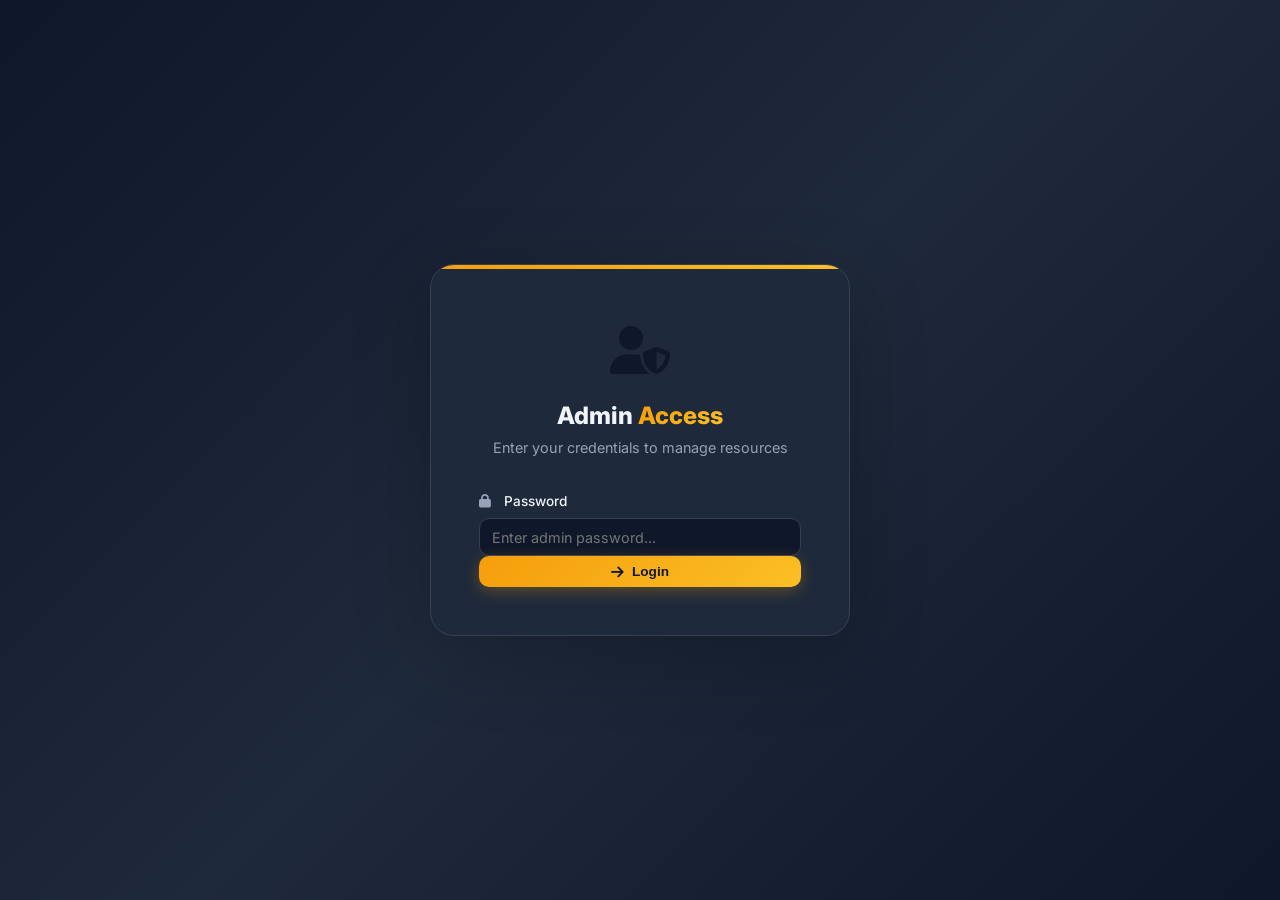
==== admin.html @ a829f762 "BMS Bank - Complete app with all files" ====
<!DOCTYPE html>
<html lang="en">
<head>
    <meta charset="UTF-8">
    <meta name="viewport" content="width=device-width, initial-scale=1.0, maximum-scale=1.0, user-scalable=yes">
    <title>Admin - BMS BANK</title>
    <link rel="stylesheet" href="styles/main.css">
    <link rel="shortcut icon" href="assets/logo.png" type="image/png">
    <link href="https://fonts.googleapis.com/css2?family=Inter:wght@300;400;500;600;700;800;900&display=swap" rel="stylesheet">
    <link href="https://cdnjs.cloudflare.com/ajax/libs/font-awesome/6.5.0/css/all.min.css" rel="stylesheet">
    <style>
        /* Force dark mode for admin */
        body.admin-mode {
            background: #0f172a !important;
        }
        body.admin-mode .header {
            background: linear-gradient(135deg, #020617 0%, #0f172a 100%) !important;
        }
        body.admin-mode .admin-container {
            background: #1e293b !important;
            border-color: #334155 !important;
        }
        body.admin-mode .stat-card {
            background: #1e293b !important;
            border-color: #334155 !important;
        }
        body.admin-mode .form-group input,
        body.admin-mode .form-group select,
        body.admin-mode .form-group textarea {
            background: #0f172a !important;
            border-color: #334155 !important;
            color: #f1f5f9 !important;
        }
        body.admin-mode .form-group input:focus,
        body.admin-mode .form-group select:focus,
        body.admin-mode .form-group textarea:focus {
            border-color: #f59e0b !important;
        }
        body.admin-mode .admin-resource-item {
            background: #0f172a !important;
            border-color: #334155 !important;
        }
        body.admin-mode .admin-resource-item:hover {
            border-color: #f59e0b !important;
        }
        body.admin-mode .filter-select,
        body.admin-mode .search-input {
            background: #0f172a !important;
            border-color: #334155 !important;
            color: #f1f5f9 !important;
        }
        body.admin-mode .filter-select option {
            background: #1e293b !important;
        }
        body.admin-mode .upload-area {
            background: #0f172a !important;
            border-color: #334155 !important;
        }
        body.admin-mode .upload-area:hover {
            border-color: #f59e0b !important;
        }
        body.admin-mode .search-section {
            background: #1e293b !important;
            border-color: #334155 !important;
        }
        body.admin-mode .week-nav {
            background: #1e293b !important;
            border-color: #334155 !important;
        }
        body.admin-mode .admin-search {
            background: #0f172a !important;
            border-color: #334155 !important;
        }
        body.admin-mode .admin-search input {
            color: #f1f5f9 !important;
        }
        body.admin-mode .bulk-upload-area {
            background: #0f172a !important;
            border-color: #334155 !important;
        }
        body.admin-mode .bulk-upload-area textarea {
            background: #0f172a !important;
            border-color: #334155 !important;
            color: #f1f5f9 !important;
        }
        body.admin-mode .admin-header h2 {
            color: #f1f5f9 !important;
        }
        body.admin-mode .admin-header h2 i {
            color: #f59e0b !important;
        }
        body.admin-mode .stat-label {
            color: #94a3b8 !important;
        }
        body.admin-mode .admin-resource-info .title {
            color: #f1f5f9 !important;
        }
        body.admin-mode .admin-resource-info .lecturer {
            color: #94a3b8 !important;
        }
        body.admin-mode .admin-resource-info .category-tag {
            background: #1e293b !important;
            color: #94a3b8 !important;
            border-color: #334155 !important;
        }
        body.admin-mode .admin-resource-info .week-badge {
            background: #f59e0b !important;
            color: #0f172a !important;
        }
        body.admin-mode .btn-outline-premium {
            border-color: #334155 !important;
            color: #94a3b8 !important;
        }
        body.admin-mode .btn-outline-premium:hover {
            background: rgba(255,255,255,0.05) !important;
        }
        body.admin-mode .badge-premium {
            background: #f59e0b !important;
            color: #0f172a !important;
        }
        body.admin-mode .upload-hint {
            color: #64748b !important;
        }
        body.admin-mode .file-preview-item {
            background: #0f172a !important;
            border-color: #334155 !important;
            color: #f1f5f9 !important;
        }
        body.admin-mode .login-box {
            background: #1e293b !important;
            border-color: #334155 !important;
        }
        body.admin-mode .login-box h2 {
            color: #f1f5f9 !important;
        }
        body.admin-mode .login-box p {
            color: #94a3b8 !important;
        }
        body.admin-mode .form-group label {
            color: #f1f5f9 !important;
        }
        body.admin-mode .login-box input {
            background: #0f172a !important;
            border-color: #334155 !important;
            color: #f1f5f9 !important;
        }
    </style>
</head>
<body class="admin-mode">
    <!-- Login Overlay -->
    <div class="login-overlay" id="loginOverlay">
        <div class="login-box">
            <div class="login-header">
                <div class="login-icon">
                    <i class="fas fa-user-shield"></i>
                </div>
                <h2>Admin <span>Access</span></h2>
                <p>Enter your credentials to manage resources</p>
            </div>
            <form id="loginForm" onsubmit="handleLogin(event)">
                <div class="form-group">
                    <label><i class="fas fa-lock"></i> Password</label>
                    <input type="password" id="adminPassword" placeholder="Enter admin password..." required>
                </div>
                <button type="submit" class="btn-premium" style="width:100%; justify-content:center;">
                    <i class="fas fa-arrow-right"></i> Login
                </button>
            </form>
            <div class="login-error" id="loginError">
                <i class="fas fa-exclamation-circle"></i> Invalid password. Please try again.
            </div>
        </div>
    </div>

    <!-- Admin Content -->
    <div id="adminContent" class="hidden">
        <!-- Header -->
        <header class="header">
            <div class="header-content">
                <div class="header-left">
                    <div class="brand-text">
                        <h1><i class="fas fa-graduation-cap" style="color: #f59e0b;"></i> Admin <span>Dashboard</span></h1>
                        <span class="subtitle">Manage BMS BANK Resources</span>
                    </div>
                </div>
                <div class="header-actions">
                    <button class="btn-premium-outline" onclick="admin.logout()" style="color: #f1f5f9; border-color: #ef4444;">
                        <i class="fas fa-sign-out-alt"></i> Logout
                    </button>
                </div>
            </div>
        </header>

        <main class="container">
            <!-- Admin Stats -->
            <div class="admin-stats">
                <div class="stat-card">
                    <i class="fas fa-file-alt"></i>
                    <span class="stat-number" id="adminTotalResources">0</span>
                    <span class="stat-label">Total Resources</span>
                </div>
                <div class="stat-card">
                    <i class="fas fa-calendar-week"></i>
                    <span class="stat-number">19</span>
                    <span class="stat-label">Weeks</span>
                </div>
                <div class="stat-card">
                    <i class="fas fa-upload"></i>
                    <span class="stat-number" id="adminTodayUploads">0</span>
                    <span class="stat-label">Today's Uploads</span>
                </div>
                <div class="stat-card">
                    <i class="fas fa-users"></i>
                    <span class="stat-number" id="adminStudents">1,200+</span>
                    <span class="stat-label">Students</span>
                </div>
            </div>

            <!-- Upload Form -->
            <div class="admin-container">
                <div class="admin-header">
                    <h2><i class="fas fa-upload"></i> Upload New Resource</h2>
                    <span class="badge-premium">Premium</span>
                </div>
                
                <form id="uploadForm" class="admin-form" enctype="multipart/form-data">
                    <div class="form-row">
                        <div class="form-group">
                            <label><i class="fas fa-calendar-week"></i> Week Number *</label>
                            <select id="weekNumber" name="week_number" required>
                                <option value="">Select Week</option>
                            </select>
                        </div>
                        <div class="form-group">
                            <label><i class="fas fa-tag"></i> Category *</label>
                            <select id="category" name="category" required>
                                <option value="">Select Category</option>
                            </select>
                        </div>
                    </div>
                    
                    <div class="form-row">
                        <div class="form-group">
                            <label><i class="fas fa-calendar-day"></i> Day of Week</label>
                            <select id="dayOfWeek" name="day_of_week">
                                <option value="">Select Day</option>
                                <option value="Monday">Monday</option>
                                <option value="Tuesday">Tuesday</option>
                                <option value="Wednesday">Wednesday</option>
                                <option value="Thursday">Thursday</option>
                                <option value="Friday">Friday</option>
                                <option value="Saturday">Saturday</option>
                            </select>
                        </div>
                        <div class="form-group">
                            <label><i class="fas fa-clock"></i> Time Slot</label>
                            <select id="timeSlot" name="time_slot">
                                <option value="">Select Time</option>
                            </select>
                        </div>
                    </div>

                    <div class="form-group">
                        <label><i class="fas fa-heading"></i> Resource Title *</label>
                        <input type="text" id="title" name="title" placeholder="e.g., Introduction to Anatomy Lecture" required>
                    </div>

                    <div class="form-group">
                        <label><i class="fas fa-user-tie"></i> Lecturer Name</label>
                        <input type="text" id="lecturerName" name="lecturer_name" placeholder="e.g., Dr. John Manda">
                    </div>

                    <div class="form-group">
                        <label><i class="fas fa-align-left"></i> Description</label>
                        <textarea id="description" name="description" rows="3" placeholder="Brief description of the resource..."></textarea>
                    </div>

                    <div class="form-group">
                        <label><i class="fab fa-google-drive"></i> Google Drive Link</label>
                        <input type="url" id="googleDriveLink" name="google_drive_link" placeholder="https://drive.google.com/...">
                    </div>

                    <div class="form-group">
                        <label><i class="fas fa-file-upload"></i> Upload File</label>
                        <div class="upload-area" id="uploadArea">
                            <div class="upload-icon">
                                <i class="fas fa-cloud-upload-alt"></i>
                            </div>
                            <p>Drag & drop your file here or <span class="upload-link">browse</span></p>
                            <p class="upload-hint">Supports PDF, PPT, DOC, Images, Videos</p>
                            <input type="file" id="fileInput" name="file" style="display: none;" accept=".pdf,.ppt,.pptx,.doc,.docx,.jpg,.jpeg,.png,.gif,.mp4">
                        </div>
                        <div id="filePreview" style="display: none;">
                            <div class="file-preview-item">
                                <span><i class="fas fa-file"></i> <span id="fileName">file.pdf</span></span>
                                <button type="button" onclick="removeFile()"><i class="fas fa-times"></i></button>
                            </div>
                        </div>
                    </div>

                    <div class="form-actions">
                        <button type="submit" class="btn-premium" id="uploadBtn" style="min-width: 180px; position: relative; overflow: hidden;">
                            <span id="uploadBtnContent"><i class="fas fa-upload"></i> Upload Resource</span>
                            <div id="uploadProgressBar" style="position: absolute; bottom: 0; left: 0; height: 3px; background: #f59e0b; width: 0%; transition: width 0.3s ease; border-radius: 0 0 8px 8px;"></div>
                        </button>
                        <button type="reset" class="btn-premium-outline" style="color: var(--text); border-color: var(--border);">
                            <i class="fas fa-undo"></i> Clear Form
                        </button>
                    </div>
                </form>
            </div>

            <!-- Bulk Upload -->
            <div class="admin-container">
                <div class="admin-header">
                    <h2><i class="fas fa-layer-group"></i> Bulk Upload</h2>
                    <span class="badge-premium">Beta</span>
                </div>
                <div class="bulk-upload-area">
                    <p><i class="fas fa-info-circle"></i> Paste Google Drive links (one per line) to import multiple files</p>
                    <textarea id="bulkLinks" rows="4" placeholder="https://drive.google.com/file/d/...&#10;https://drive.google.com/file/d/..."></textarea>
                    <div class="form-actions">
                        <button class="btn-premium" onclick="bulkUpload()">
                            <i class="fas fa-cloud-upload-alt"></i> Import All
                        </button>
                    </div>
                </div>
            </div>

            <!-- Manage Resources -->
            <div class="admin-container">
                <div class="admin-header">
                    <h2><i class="fas fa-list"></i> Manage Resources</h2>
                    <div class="admin-search">
                        <i class="fas fa-search"></i>
                        <input type="text" id="adminSearch" placeholder="Search resources...">
                    </div>
                </div>
                <div id="adminResourcesList">
                    <div class="loading-state">
                        <div class="loading-spinner"></div>
                        <p>Loading resources...</p>
                    </div>
                </div>
            </div>
        </main>
    </div>

    <!-- Toast Container -->
    <div id="toastContainer"></div>

    <script src="js/config.js"></script>
    <script src="js/admin.js"></script>
</body>
</html>
---- styles/main.css ----
/* ============================================
   BMS BANK - Premium Style Sheet
   Version: 2.0
   Author: Joel's Lab
   ============================================ */

/* ============================================
   ROOT VARIABLES
   ============================================ */
:root {
    /* Primary Colors */
    --primary: #0f172a;
    --primary-light: #1e293b;
    --primary-dark: #020617;
    --primary-rgb: 15, 23, 42;
    
    /* Secondary Colors */
    --secondary: #f59e0b;
    --secondary-light: #fbbf24;
    --secondary-dark: #d97706;
    --secondary-rgb: 245, 158, 11;
    
    /* UI Colors */
    --success: #10b981;
    --success-rgb: 16, 185, 129;
    --error: #ef4444;
    --error-rgb: 239, 68, 68;
    --warning: #f59e0b;
    --warning-rgb: 245, 158, 11;
    --info: #3b82f6;
    --info-rgb: 59, 130, 246;
    
    /* Gradients */
    --gradient-primary: linear-gradient(135deg, #0f172a 0%, #1e293b 100%);
    --gradient-secondary: linear-gradient(135deg, #f59e0b 0%, #fbbf24 100%);
    --gradient-hero: linear-gradient(135deg, #0f172a 0%, #1e293b 50%, #0f172a 100%);
    --gradient-card: linear-gradient(135deg, rgba(255,255,255,0.05) 0%, rgba(255,255,255,0.02) 100%);
    
    /* Glass Effect */
    --glass-bg: rgba(255, 255, 255, 0.08);
    --glass-border: rgba(255, 255, 255, 0.12);
    --glass-shadow: 0 8px 32px rgba(0, 0, 0, 0.1);
    --glass-blur: 20px;
    
    /* Backgrounds */
    --bg: #f1f5f9;
    --bg-white: #ffffff;
    --bg-dark: #0f172a;
    --bg-card: #ffffff;
    
    /* Text */
    --text: #0f172a;
    --text-light: #475569;
    --text-muted: #94a3b8;
    --text-white: #f8fafc;
    
    /* Borders */
    --border: #e2e8f0;
    --border-light: #f1f5f9;
    
    /* Shadows */
    --shadow-sm: 0 1px 2px rgba(0, 0, 0, 0.05);
    --shadow: 0 4px 20px rgba(0, 0, 0, 0.08);
    --shadow-md: 0 6px 30px rgba(0, 0, 0, 0.1);
    --shadow-lg: 0 8px 40px rgba(0, 0, 0, 0.12);
    --shadow-xl: 0 12px 60px rgba(0, 0, 0, 0.16);
    --shadow-2xl: 0 20px 80px rgba(0, 0, 0, 0.2);
    --shadow-glow: 0 0 40px rgba(245, 158, 11, 0.15);
    --shadow-glow-strong: 0 0 60px rgba(245, 158, 11, 0.25);
    
    /* Radius */
    --radius: 16px;
    --radius-sm: 10px;
    --radius-lg: 24px;
    --radius-xl: 32px;
    --radius-full: 9999px;
    
    /* Transitions */
    --transition: all 0.4s cubic-bezier(0.4, 0, 0.2, 1);
    --transition-smooth: all 0.6s cubic-bezier(0.34, 1.56, 0.64, 1);
    --transition-bounce: all 0.5s cubic-bezier(0.34, 1.56, 0.64, 1);
    
    /* Typography */
    --font-family: 'Inter', -apple-system, BlinkMacSystemFont, 'Segoe UI', Roboto, sans-serif;
    
    /* Spacing */
    --spacing-xs: 0.25rem;
    --spacing-sm: 0.5rem;
    --spacing-md: 1rem;
    --spacing-lg: 1.5rem;
    --spacing-xl: 2rem;
    --spacing-2xl: 3rem;
    --spacing-3xl: 4rem;
}

/* ============================================
   DARK THEME
   ============================================ */
[data-theme="dark"] {
    --bg: #0f172a;
    --bg-white: #1e293b;
    --bg-card: #1e293b;
    --text: #f1f5f9;
    --text-light: #cbd5e1;
    --text-muted: #94a3b8;
    --border: #334155;
    --border-light: #1e293b;
    --glass-bg: rgba(255, 255, 255, 0.05);
    --glass-border: rgba(255, 255, 255, 0.08);
    --shadow: 0 4px 20px rgba(0, 0, 0, 0.3);
    --shadow-md: 0 6px 30px rgba(0, 0, 0, 0.4);
    --shadow-lg: 0 8px 40px rgba(0, 0, 0, 0.5);
    --shadow-xl: 0 12px 60px rgba(0, 0, 0, 0.6);
    --gradient-primary: linear-gradient(135deg, #020617 0%, #0f172a 100%);
    --gradient-card: linear-gradient(135deg, rgba(255,255,255,0.03) 0%, rgba(255,255,255,0.01) 100%);
}

/* ============================================
   RESET & BASE
   ============================================ */
* {
    margin: 0;
    padding: 0;
    box-sizing: border-box;
}

html {
    scroll-behavior: smooth;
}

body {
    font-family: var(--font-family);
    background: var(--bg);
    color: var(--text);
    line-height: 1.6;
    min-height: 100vh;
    transition: var(--transition);
    -webkit-font-smoothing: antialiased;
    -moz-osx-font-smoothing: grayscale;
}

/* ============================================
   LOADING SCREEN
   ============================================ */
.loading-screen {
    position: fixed;
    top: 0;
    left: 0;
    right: 0;
    bottom: 0;
    background: var(--gradient-hero);
    display: flex;
    align-items: center;
    justify-content: center;
    z-index: 99999;
    transition: opacity 0.8s ease, visibility 0.8s ease;
}

.loading-screen.hidden {
    opacity: 0;
    visibility: hidden;
    pointer-events: none;
}

.loader-content {
    text-align: center;
    color: white;
    animation: float 3s ease-in-out infinite;
}

.loader-icon {
    font-size: 4rem;
    margin-bottom: 1rem;
    display: inline-block;
    animation: pulse-glow 2s ease-in-out infinite;
}

.loader-content h2 {
    font-size: 2.5rem;
    font-weight: 900;
    letter-spacing: -1px;
    margin-bottom: 0.25rem;
}

.loader-content h2 span {
    background: var(--gradient-secondary);
    -webkit-background-clip: text;
    -webkit-text-fill-color: transparent;
    background-clip: text;
}

.loader-content p {
    opacity: 0.6;
    margin-bottom: 1.5rem;
    font-weight: 300;
}

.loader-bar {
    width: 240px;
    height: 4px;
    background: rgba(255, 255, 255, 0.1);
    border-radius: 4px;
    margin: 0 auto 0.5rem;
    overflow: hidden;
}

.loader-progress {
    height: 100%;
    width: 0%;
    background: var(--gradient-secondary);
    border-radius: 4px;
    transition: width 0.3s ease;
}

.loader-percent {
    font-size: 0.85rem;
    opacity: 0.6;
    font-weight: 300;
}

/* ============================================
   HEADER
   ============================================ */
.header {
    position: sticky;
    top: 0;
    z-index: 1000;
    padding: 0.75rem 2rem;
    background: var(--gradient-primary);
    border-bottom: 1px solid rgba(255, 255, 255, 0.06);
    backdrop-filter: blur(20px);
    -webkit-backdrop-filter: blur(20px);
    box-shadow: 0 4px 30px rgba(0, 0, 0, 0.3);
}

.header-content {
    max-width: 1400px;
    margin: 0 auto;
    display: flex;
    align-items: center;
    justify-content: space-between;
    flex-wrap: wrap;
    gap: 0.75rem;
}

.header-left {
    display: flex;
    align-items: center;
    gap: 1rem;
}

.logo-wrapper {
    display: flex;
    align-items: center;
    gap: 0.75rem;
}

.logo {
    height: 48px;
    width: auto;
    border-radius: 12px;
    padding: 4px 8px;
    background: rgba(255, 255, 255, 0.95);
    box-shadow: 0 4px 20px rgba(0, 0, 0, 0.2);
    transition: var(--transition);
}

.logo:hover {
    transform: scale(1.05) rotate(-2deg);
}

.brand-text {
    display: flex;
    flex-direction: column;
}

.brand-text h1 {
    font-size: 1.5rem;
    font-weight: 900;
    letter-spacing: -0.5px;
    color: white;
    line-height: 1.2;
}

.brand-text h1 span {
    background: var(--gradient-secondary);
    -webkit-background-clip: text;
    -webkit-text-fill-color: transparent;
    background-clip: text;
}

.brand-text .subtitle {
    font-size: 0.65rem;
    color: rgba(255, 255, 255, 0.5);
    font-weight: 400;
    letter-spacing: 1px;
    text-transform: uppercase;
    margin-top: -2px;
}

.header-actions {
    display: flex;
    align-items: center;
    gap: 0.5rem;
}

/* ============================================
   BUTTONS
   ============================================ */
.btn-premium {
    padding: 0.5rem 1.25rem;
    border: none;
    border-radius: var(--radius-sm);
    font-weight: 600;
    font-size: 0.85rem;
    cursor: pointer;
    transition: var(--transition);
    display: inline-flex;
    align-items: center;
    gap: 0.5rem;
    background: var(--gradient-secondary);
    color: var(--primary);
    box-shadow: 0 4px 16px rgba(245, 158, 11, 0.3);
    text-decoration: none;
}

.btn-premium:hover {
    transform: translateY(-2px) scale(1.02);
    box-shadow: 0 8px 32px rgba(245, 158, 11, 0.4);
}

.btn-premium:active {
    transform: scale(0.98);
}

.btn-premium i {
    font-size: 0.9rem;
}

.btn-premium-outline {
    padding: 0.5rem 1.25rem;
    border: 1px solid rgba(255, 255, 255, 0.2);
    border-radius: var(--radius-sm);
    font-weight: 500;
    font-size: 0.85rem;
    cursor: pointer;
    transition: var(--transition);
    background: rgba(255, 255, 255, 0.05);
    color: white;
    display: inline-flex;
    align-items: center;
    gap: 0.5rem;
    backdrop-filter: blur(10px);
    -webkit-backdrop-filter: blur(10px);
}

.btn-premium-outline:hover {
    background: rgba(255, 255, 255, 0.1);
    border-color: rgba(255, 255, 255, 0.4);
    transform: translateY(-2px);
}

.icon-btn {
    width: 40px;
    height: 40px;
    border: none;
    border-radius: 50%;
    background: rgba(255, 255, 255, 0.05);
    color: white;
    font-size: 1.1rem;
    cursor: pointer;
    transition: var(--transition);
    display: flex;
    align-items: center;
    justify-content: center;
}

.icon-btn:hover {
    background: rgba(255, 255, 255, 0.12);
    transform: rotate(30deg);
}

/* ============================================
   HERO SECTION
   ============================================ */
.hero-section {
    background: var(--gradient-hero);
    padding: 3rem 2rem;
    margin: 1rem 1rem 2rem;
    border-radius: var(--radius-lg);
    position: relative;
    overflow: hidden;
    border: 1px solid rgba(255, 255, 255, 0.06);
}

.hero-section::before {
    content: '';
    position: absolute;
    top: -50%;
    right: -20%;
    width: 600px;
    height: 600px;
    background: radial-gradient(circle, rgba(245, 158, 11, 0.08) 0%, transparent 70%);
    border-radius: 50%;
    animation: pulse-soft 8s ease-in-out infinite;
}

.hero-section::after {
    content: '';
    position: absolute;
    bottom: -50%;
    left: -20%;
    width: 500px;
    height: 500px;
    background: radial-gradient(circle, rgba(15, 23, 42, 0.4) 0%, transparent 70%);
    border-radius: 50%;
}

.hero-content {
    max-width: 1400px;
    margin: 0 auto;
    display: grid;
    grid-template-columns: 1fr 1fr;
    gap: 2rem;
    align-items: center;
    position: relative;
    z-index: 1;
}

.hero-text h1 {
    font-size: 2.8rem;
    font-weight: 900;
    color: white;
    line-height: 1.1;
    margin-bottom: 1rem;
    letter-spacing: -1px;
}

.hero-text h1 span {
    background: var(--gradient-secondary);
    -webkit-background-clip: text;
    -webkit-text-fill-color: transparent;
    background-clip: text;
}

.hero-text p {
    color: rgba(255, 255, 255, 0.7);
    font-size: 1.1rem;
    max-width: 500px;
    margin-bottom: 1.5rem;
    line-height: 1.8;
}

.hero-stats {
    display: flex;
    gap: 2.5rem;
}

.hero-stat {
    text-align: center;
}

.hero-stat-number {
    display: block;
    font-size: 2rem;
    font-weight: 900;
    background: var(--gradient-secondary);
    -webkit-background-clip: text;
    -webkit-text-fill-color: transparent;
    background-clip: text;
}

.hero-stat-label {
    font-size: 0.7rem;
    color: rgba(255, 255, 255, 0.4);
    text-transform: uppercase;
    letter-spacing: 0.5px;
    font-weight: 500;
}

.hero-illustration {
    text-align: center;
    font-size: 8rem;
    color: rgba(245, 158, 11, 0.15);
    animation: float 4s ease-in-out infinite;
}

/* ============================================
   CONTAINER
   ============================================ */
.container {
    max-width: 1400px;
    margin: 0 auto;
    padding: 0 2rem 2rem;
}

/* ============================================
   QUICK STATS
   ============================================ */
.quick-stats {
    display: grid;
    grid-template-columns: repeat(auto-fit, minmax(160px, 1fr));
    gap: 1rem;
    margin-bottom: 1.5rem;
}

.quick-stats .stat-item {
    background: var(--bg-white);
    padding: 1.25rem 1rem;
    border-radius: var(--radius);
    text-align: center;
    border: 1px solid var(--border);
    box-shadow: var(--shadow);
    transition: var(--transition);
    cursor: default;
}

.quick-stats .stat-item:hover {
    transform: translateY(-4px);
    box-shadow: var(--shadow-lg);
    border-color: var(--secondary);
}

.quick-stats .stat-item i {
    font-size: 1.5rem;
    color: var(--secondary);
    display: block;
    margin-bottom: 0.25rem;
}

.quick-stats .stat-value {
    display: block;
    font-size: 1.5rem;
    font-weight: 800;
    color: var(--text);
}

.quick-stats .stat-label {
    font-size: 0.7rem;
    color: var(--text-muted);
    text-transform: uppercase;
    letter-spacing: 0.5px;
    font-weight: 500;
}

/* ============================================
   SEARCH SECTION
   ============================================ */
.search-section {
    background: var(--bg-white);
    padding: 1.5rem;
    border-radius: var(--radius);
    border: 1px solid var(--border);
    box-shadow: var(--shadow);
    margin-bottom: 1.5rem;
    transition: var(--transition);
}

.search-section:hover {
    box-shadow: var(--shadow-md);
}

.search-bar {
    display: flex;
    gap: 0.75rem;
    flex-wrap: wrap;
}

.search-input-wrapper {
    flex: 1;
    min-width: 200px;
    position: relative;
}

.search-input-wrapper .search-icon {
    position: absolute;
    left: 14px;
    top: 50%;
    transform: translateY(-50%);
    color: var(--text-muted);
    font-size: 0.9rem;
}

.search-input {
    width: 100%;
    padding: 0.7rem 1rem 0.7rem 2.8rem;
    border: 2px solid var(--border);
    border-radius: var(--radius-sm);
    font-size: 0.95rem;
    transition: var(--transition);
    background: var(--bg);
    color: var(--text);
    font-family: inherit;
}

.search-input:focus {
    outline: none;
    border-color: var(--secondary);
    box-shadow: 0 0 0 4px rgba(245, 158, 11, 0.1);
}

.search-input::placeholder {
    color: var(--text-muted);
}

.search-clear {
    position: absolute;
    right: 12px;
    top: 50%;
    transform: translateY(-50%);
    background: none;
    border: none;
    color: var(--text-muted);
    cursor: pointer;
    display: none;
    padding: 4px;
    font-size: 0.8rem;
    transition: var(--transition);
}

.search-clear:hover {
    color: var(--text);
}

.search-clear.visible {
    display: flex;
}

.filter-group {
    display: flex;
    gap: 0.5rem;
    flex-wrap: wrap;
}

.filter-select {
    padding: 0.7rem 1rem;
    border: 2px solid var(--border);
    border-radius: var(--radius-sm);
    background: var(--bg);
    font-size: 0.85rem;
    cursor: pointer;
    transition: var(--transition);
    color: var(--text);
    min-width: 130px;
    font-family: inherit;
    appearance: none;
    -webkit-appearance: none;
    background-image: url("data:image/svg+xml,%3Csvg xmlns='http://www.w3.org/2000/svg' width='12' height='12' viewBox='0 0 12 12'%3E%3Cpath fill='%2394a3b8' d='M6 8L1 3h10z'/%3E%3C/svg%3E");
    background-repeat: no-repeat;
    background-position: right 12px center;
    padding-right: 32px;
}

.filter-select:focus {
    outline: none;
    border-color: var(--secondary);
    box-shadow: 0 0 0 4px rgba(245, 158, 11, 0.1);
}

.filter-select option {
    background: var(--bg-white);
    color: var(--text);
}

/* ============================================
   WEEK NAVIGATION
   ============================================ */
.week-nav {
    display: flex;
    gap: 0.5rem;
    flex-wrap: wrap;
    margin-bottom: 1.5rem;
    padding: 0.75rem;
    background: var(--bg-white);
    border-radius: var(--radius);
    border: 1px solid var(--border);
    box-shadow: var(--shadow);
    transition: var(--transition);
}

.week-nav:hover {
    box-shadow: var(--shadow-md);
}

.week-btn {
    padding: 0.4rem 1.2rem;
    border: 2px solid transparent;
    border-radius: var(--radius-sm);
    background: transparent;
    cursor: pointer;
    transition: var(--transition);
    font-weight: 500;
    font-size: 0.85rem;
    color: var(--text-light);
    font-family: inherit;
    display: inline-flex;
    align-items: center;
    gap: 0.3rem;
}

.week-btn:hover {
    background: var(--bg);
    color: var(--text);
    transform: translateY(-2px);
}

.week-btn.active {
    background: var(--gradient-primary);
    color: white;
    border-color: var(--secondary);
    box-shadow: 0 4px 16px rgba(15, 23, 42, 0.2);
}

.week-btn .count {
    background: rgba(255, 255, 255, 0.15);
    padding: 0.05rem 0.4rem;
    border-radius: 10px;
    font-size: 0.65rem;
    margin-left: 0.2rem;
}

/* ============================================
   RESOURCES
   ============================================ */
.resources-header {
    display: flex;
    justify-content: space-between;
    align-items: center;
    margin-bottom: 1rem;
}

.result-count {
    font-size: 0.85rem;
    color: var(--text-muted);
    font-weight: 500;
}

.resources-grid {
    display: grid;
    grid-template-columns: repeat(auto-fill, minmax(340px, 1fr));
    gap: 1.5rem;
}

/* Resource Card */
.resource-card {
    background: var(--bg-card);
    border-radius: var(--radius);
    border: 1px solid var(--border);
    overflow: hidden;
    transition: var(--transition);
    box-shadow: var(--shadow);
    position: relative;
}

.resource-card::before {
    content: '';
    position: absolute;
    top: 0;
    left: 0;
    right: 0;
    height: 3px;
    background: var(--gradient-secondary);
    opacity: 0;
    transition: var(--transition);
}

.resource-card:hover::before {
    opacity: 1;
}

.resource-card:hover {
    transform: translateY(-6px);
    box-shadow: var(--shadow-lg), var(--shadow-glow);
    border-color: var(--secondary);
}

.resource-card-badge {
    padding: 0.75rem 1.25rem 0;
}

.week-badge {
    display: inline-block;
    padding: 0.15rem 0.6rem;
    border-radius: var(--radius-full);
    background: var(--gradient-primary);
    color: white;
    font-size: 0.7rem;
    font-weight: 600;
    letter-spacing: 0.3px;
}

.resource-card-header {
    padding: 0.75rem 1.25rem 0.5rem;
    display: flex;
    justify-content: space-between;
    align-items: flex-start;
    gap: 0.75rem;
}

.resource-card-title {
    font-size: 1.05rem;
    font-weight: 700;
    color: var(--text);
    flex: 1;
    line-height: 1.3;
    display: -webkit-box;
    -webkit-line-clamp: 2;
    -webkit-box-orient: vertical;
    overflow: hidden;
}

.resource-card-category {
    padding: 0.15rem 0.6rem;
    border-radius: var(--radius-full);
    font-size: 0.65rem;
    font-weight: 600;
    background: var(--gradient-secondary);
    color: var(--primary);
    white-space: nowrap;
    display: inline-flex;
    align-items: center;
    gap: 0.2rem;
    flex-shrink: 0;
}

.resource-card-body {
    padding: 0 1.25rem 0.75rem;
}

.resource-card-meta {
    display: flex;
    gap: 0.75rem;
    font-size: 0.8rem;
    color: var(--text-light);
    margin: 0.25rem 0;
    flex-wrap: wrap;
}

.resource-card-meta span {
    display: flex;
    align-items: center;
    gap: 0.3rem;
}

.resource-card-meta i {
    font-size: 0.7rem;
    opacity: 0.6;
}

.resource-card-description {
    font-size: 0.9rem;
    color: var(--text-light);
    margin: 0.35rem 0;
    display: -webkit-box;
    -webkit-line-clamp: 2;
    -webkit-box-orient: vertical;
    overflow: hidden;
    line-height: 1.5;
}

.resource-card-footer {
    padding: 0.75rem 1.25rem 1rem;
    border-top: 1px solid var(--border);
    display: flex;
    justify-content: space-between;
    align-items: center;
    flex-wrap: wrap;
    gap: 0.5rem;
}

.resource-card-actions {
    display: flex;
    gap: 0.5rem;
}

.resource-card-link {
    display: inline-flex;
    align-items: center;
    gap: 0.4rem;
    color: var(--primary);
    text-decoration: none;
    font-weight: 600;
    font-size: 0.85rem;
    transition: var(--transition);
    padding: 0.3rem 0.75rem;
    border-radius: var(--radius-sm);
    background: rgba(15, 23, 42, 0.05);
}

.resource-card-link:hover {
    background: var(--gradient-secondary);
    color: var(--primary);
    transform: translateX(4px);
}

.resource-card-link i {
    font-size: 0.85rem;
}

.resource-card-date {
    font-size: 0.7rem;
    color: var(--text-muted);
    display: flex;
    align-items: center;
    gap: 0.3rem;
}

.resource-card-date i {
    font-size: 0.7rem;
}

/* ============================================
   LOADING & EMPTY STATES
   ============================================ */
.loading-state {
    text-align: center;
    padding: 4rem 1rem;
    color: var(--text-light);
}

.loading-spinner {
    display: inline-block;
    width: 40px;
    height: 40px;
    border: 3px solid var(--border);
    border-top: 3px solid var(--secondary);
    border-radius: 50%;
    animation: spin 0.8s linear infinite;
    margin-bottom: 0.75rem;
}

@keyframes spin {
    to { transform: rotate(360deg); }
}

.empty-state {
    text-align: center;
    padding: 4rem 1rem;
    color: var(--text-light);
}

.empty-state-icon {
    font-size: 3.5rem;
    margin-bottom: 0.75rem;
    opacity: 0.5;
}

.empty-state h3 {
    font-size: 1.2rem;
    color: var(--text);
    margin-bottom: 0.25rem;
}

.empty-state p {
    color: var(--text-muted);
    margin-bottom: 1rem;
}

/* ============================================
   LOAD MORE
   ============================================ */
.load-more-container {
    text-align: center;
    margin-top: 2rem;
}

.btn-load-more {
    padding: 0.7rem 2.5rem;
    border: 2px solid var(--border);
    border-radius: var(--radius-sm);
    background: var(--bg-white);
    color: var(--text);
    font-weight: 600;
    font-size: 0.9rem;
    cursor: pointer;
    transition: var(--transition);
    font-family: inherit;
    display: inline-flex;
    align-items: center;
    gap: 0.5rem;
}

.btn-load-more:hover {
    border-color: var(--secondary);
    background: var(--gradient-secondary);
    color: var(--primary);
    transform: translateY(-2px);
    box-shadow: 0 4px 20px rgba(245, 158, 11, 0.3);
}

/* ============================================
   FOOTER - JOEL'S LAB
   ============================================ */
.footer {
    background: var(--gradient-primary);
    border-top: 1px solid rgba(255, 255, 255, 0.06);
    padding: 2.5rem 1.5rem;
    margin-top: 2rem;
    position: relative;
    overflow: hidden;
}

.footer::before {
    content: '';
    position: absolute;
    top: 0;
    left: 0;
    right: 0;
    height: 2px;
    background: var(--gradient-secondary);
}

.footer::after {
    content: '';
    position: absolute;
    bottom: -100px;
    right: -100px;
    width: 300px;
    height: 300px;
    background: radial-gradient(circle, rgba(245, 158, 11, 0.03) 0%, transparent 70%);
    border-radius: 50%;
}

.footer-content {
    max-width: 1400px;
    margin: 0 auto;
    text-align: center;
    position: relative;
    z-index: 1;
}

.footer-brand {
    display: flex;
    align-items: center;
    justify-content: center;
    gap: 0.75rem;
    margin-bottom: 0.5rem;
}

.footer-brand .brand-icon {
    font-size: 2rem;
    color: var(--secondary);
    animation: pulse-glow 2s ease-in-out infinite;
}

.footer-brand h3 {
    font-size: 1.2rem;
    font-weight: 700;
    color: white;
}

.footer-brand h3 span {
    background: var(--gradient-secondary);
    -webkit-background-clip: text;
    -webkit-text-fill-color: transparent;
    background-clip: text;
}

.footer-sub {
    font-size: 0.7rem;
    color: rgba(255, 255, 255, 0.3);
    text-transform: uppercase;
    letter-spacing: 1px;
}

.footer-joels-lab {
    display: inline-flex;
    align-items: center;
    gap: 0.75rem;
    margin: 0.5rem 0 1rem;
    padding: 0.4rem 1.2rem;
    border-radius: var(--radius-full);
    background: rgba(255, 255, 255, 0.05);
    border: 1px solid rgba(255, 255, 255, 0.06);
    backdrop-filter: blur(10px);
}

.footer-joels-lab .heart {
    color: #ef4444;
    animation: heartbeat 1.5s ease-in-out infinite;
}

.footer-joels-lab .heart i {
    font-size: 1rem;
}

.footer-joels-lab .lab {
    color: var(--secondary);
    font-weight: 700;
    font-size: 0.9rem;
    letter-spacing: 0.5px;
}

.footer-joels-lab .tag {
    font-size: 0.6rem;
    padding: 0.1rem 0.5rem;
    border-radius: var(--radius-full);
    background: rgba(255, 255, 255, 0.08);
    color: rgba(255, 255, 255, 0.4);
}

.footer p {
    font-size: 0.85rem;
    color: rgba(255, 255, 255, 0.4);
    margin: 0.1rem 0;
}

.footer p i {
    color: #ef4444;
}

.footer-credit {
    font-size: 0.7rem !important;
    color: rgba(255, 255, 255, 0.2) !important;
    margin-top: 0.25rem !important;
}

/* ============================================
   ANIMATIONS
   ============================================ */
@keyframes float {
    0%, 100% { transform: translateY(0); }
    50% { transform: translateY(-20px); }
}

@keyframes pulse-glow {
    0%, 100% { filter: drop-shadow(0 0 0 rgba(245, 158, 11, 0)); }
    50% { filter: drop-shadow(0 0 20px rgba(245, 158, 11, 0.3)); }
}

@keyframes pulse-soft {
    0%, 100% { transform: scale(1) rotate(0deg); }
    50% { transform: scale(1.1) rotate(5deg); }
}

@keyframes heartbeat {
    0%, 100% { transform: scale(1); }
    50% { transform: scale(1.2); }
}

/* ============================================
   TOAST NOTIFICATIONS
   ============================================ */
#toastContainer {
    position: fixed;
    bottom: 20px;
    right: 20px;
    z-index: 99999;
    display: flex;
    flex-direction: column;
    gap: 10px;
    max-width: 400px;
    width: 90%;
}

.toast {
    padding: 14px 20px;
    border-radius: var(--radius-sm);
    color: white;
    font-weight: 500;
    font-size: 0.9rem;
    box-shadow: var(--shadow-xl);
    animation: toastIn 0.4s cubic-bezier(0.34, 1.56, 0.64, 1);
    backdrop-filter: blur(10px);
    -webkit-backdrop-filter: blur(10px);
    display: flex;
    align-items: center;
    gap: 0.5rem;
    border: 1px solid rgba(255, 255, 255, 0.1);
}

.toast-success { 
    background: rgba(16, 185, 129, 0.95);
}

.toast-error { 
    background: rgba(239, 68, 68, 0.95);
}

.toast-info { 
    background: rgba(59, 130, 246, 0.95);
}

@keyframes toastIn {
    from {
        transform: translateY(100px) scale(0.9);
        opacity: 0;
    }
    to {
        transform: translateY(0) scale(1);
        opacity: 1;
    }
}

/* ============================================
   ADMIN STYLES
   ============================================ */
/* Login */
.login-overlay {
    position: fixed;
    top: 0;
    left: 0;
    right: 0;
    bottom: 0;
    background: var(--gradient-hero);
    backdrop-filter: blur(20px);
    -webkit-backdrop-filter: blur(20px);
    display: flex;
    align-items: center;
    justify-content: center;
    z-index: 99999;
}

.login-box {
    background: var(--bg-white);
    padding: 3rem;
    border-radius: var(--radius-lg);
    max-width: 420px;
    width: 90%;
    box-shadow: var(--shadow-2xl);
    border: 1px solid var(--border);
    position: relative;
    overflow: hidden;
}

.login-box::before {
    content: '';
    position: absolute;
    top: 0;
    left: 0;
    right: 0;
    height: 4px;
    background: var(--gradient-secondary);
}

.login-header {
    text-align: center;
    margin-bottom: 2rem;
}

.login-icon {
    font-size: 3rem;
    display: block;
    margin-bottom: 0.5rem;
}

.login-box h2 {
    font-size: 1.5rem;
    font-weight: 800;
    color: var(--text);
}

.login-box h2 span {
    background: var(--gradient-secondary);
    -webkit-background-clip: text;
    -webkit-text-fill-color: transparent;
    background-clip: text;
}

.login-box p {
    color: var(--text-light);
    font-size: 0.9rem;
}

.login-error {
    color: var(--error);
    font-size: 0.85rem;
    margin-top: 0.75rem;
    text-align: center;
    display: none;
}

.login-error.visible {
    display: block;
}

/* Admin Container */
.admin-container {
    background: var(--bg-white);
    padding: 1.5rem;
    border-radius: var(--radius);
    border: 1px solid var(--border);
    margin-bottom: 1.5rem;
    box-shadow: var(--shadow);
    transition: var(--transition);
}

.admin-container:hover {
    box-shadow: var(--shadow-md);
}

.admin-header {
    display: flex;
    justify-content: space-between;
    align-items: center;
    margin-bottom: 1.25rem;
    flex-wrap: wrap;
    gap: 0.75rem;
}

.admin-header h2 {
    font-size: 1.2rem;
    font-weight: 700;
}

.admin-header h2 i {
    color: var(--secondary);
    margin-right: 0.5rem;
}

.badge-premium {
    padding: 0.15rem 0.75rem;
    border-radius: var(--radius-full);
    background: var(--gradient-secondary);
    color: var(--primary);
    font-size: 0.65rem;
    font-weight: 600;
    text-transform: uppercase;
    letter-spacing: 0.5px;
}

/* Admin Stats */
.admin-stats {
    display: grid;
    grid-template-columns: repeat(auto-fit, minmax(150px, 1fr));
    gap: 1rem;
    margin-bottom: 1.5rem;
}

.stat-card {
    background: var(--bg-white);
    padding: 1.25rem;
    border-radius: var(--radius);
    text-align: center;
    border: 1px solid var(--border);
    transition: var(--transition);
    box-shadow: var(--shadow);
}

.stat-card:hover {
    transform: translateY(-4px);
    box-shadow: var(--shadow-lg);
    border-color: var(--secondary);
}

.stat-card i {
    font-size: 1.5rem;
    color: var(--secondary);
    display: block;
    margin-bottom: 0.25rem;
}

.stat-number {
    display: block;
    font-size: 1.8rem;
    font-weight: 800;
    background: var(--gradient-secondary);
    -webkit-background-clip: text;
    -webkit-text-fill-color: transparent;
    background-clip: text;
}

.stat-label {
    font-size: 0.7rem;
    color: var(--text-muted);
    font-weight: 500;
    text-transform: uppercase;
    letter-spacing: 0.5px;
}

/* Admin Form */
.admin-form {
    display: grid;
    gap: 1rem;
}

.form-group {
    display: grid;
    gap: 0.35rem;
}

.form-group label {
    font-weight: 500;
    font-size: 0.85rem;
    color: var(--text);
}

.form-group label i {
    color: var(--text-muted);
    margin-right: 0.3rem;
    width: 16px;
}

.form-group input,
.form-group select,
.form-group textarea {
    padding: 0.6rem 0.75rem;
    border: 1px solid var(--border);
    border-radius: var(--radius-sm);
    font-size: 0.9rem;
    transition: var(--transition);
    background: var(--bg);
    color: var(--text);
    font-family: inherit;
}

.form-group input:focus,
.form-group select:focus,
.form-group textarea:focus {
    outline: none;
    border-color: var(--secondary);
    box-shadow: 0 0 0 4px rgba(245, 158, 11, 0.08);
}

.form-row {
    display: grid;
    grid-template-columns: 1fr 1fr;
    gap: 1rem;
}

/* Upload Area */
.upload-area {
    border: 2px dashed var(--border);
    padding: 2rem;
    text-align: center;
    border-radius: var(--radius-sm);
    cursor: pointer;
    transition: var(--transition);
    background: var(--bg);
}

.upload-area:hover {
    border-color: var(--secondary);
    background: rgba(245, 158, 11, 0.03);
}

.upload-area.dragover {
    border-color: var(--secondary);
    background: rgba(245, 158, 11, 0.06);
}

.upload-icon {
    font-size: 2.5rem;
    margin-bottom: 0.5rem;
    color: var(--text-muted);
}

.upload-link {
    color: var(--secondary);
    font-weight: 600;
    cursor: pointer;
}

.upload-hint {
    font-size: 0.75rem;
    color: var(--text-muted);
    margin-top: 0.25rem;
}

.file-preview-item {
    display: flex;
    align-items: center;
    justify-content: space-between;
    padding: 0.5rem 0.75rem;
    background: var(--bg);
    border-radius: var(--radius-sm);
    margin-top: 0.5rem;
    border: 1px solid var(--border);
}

.file-preview-item button {
    background: none;
    border: none;
    color: var(--error);
    cursor: pointer;
    padding: 4px;
    font-size: 0.9rem;
    transition: var(--transition);
}

.file-preview-item button:hover {
    transform: scale(1.2);
}

/* Form Actions */
.form-actions {
    display: flex;
    gap: 0.75rem;
    flex-wrap: wrap;
    margin-top: 0.5rem;
}

/* Admin Resources List */
.admin-resources-list {
    display: grid;
    gap: 0.5rem;
}

.admin-resource-item {
    display: flex;
    justify-content: space-between;
    align-items: center;
    padding: 0.6rem 0.75rem;
    background: var(--bg);
    border-radius: var(--radius-sm);
    transition: var(--transition);
    flex-wrap: wrap;
    gap: 0.5rem;
    border: 1px solid var(--border);
}

.admin-resource-item:hover {
    border-color: var(--secondary);
    background: rgba(245, 158, 11, 0.03);
}

.admin-resource-info {
    display: flex;
    align-items: center;
    gap: 0.75rem;
    flex-wrap: wrap;
}

.admin-resource-info .week-badge {
    background: var(--gradient-primary);
    color: white;
}

.admin-resource-info .title {
    font-weight: 500;
    font-size: 0.9rem;
}

.admin-resource-info .lecturer {
    font-size: 0.8rem;
    color: var(--text-light);
}

.admin-resource-info .lecturer i {
    margin-right: 0.2rem;
}

.admin-resource-info .category-tag {
    padding: 0.1rem 0.5rem;
    border-radius: var(--radius-full);
    font-size: 0.65rem;
    background: var(--bg);
    color: var(--text-muted);
    border: 1px solid var(--border);
}

.admin-resource-actions {
    display: flex;
    gap: 0.4rem;
}

.btn-small {
    padding: 0.2rem 0.6rem;
    border: none;
    border-radius: var(--radius-sm);
    font-size: 0.75rem;
    cursor: pointer;
    transition: var(--transition);
}

.btn-small-danger {
    background: var(--error);
    color: white;
}

.btn-small-danger:hover {
    background: #dc2626;
    transform: scale(1.05);
}

/* Admin Search */
.admin-search {
    display: flex;
    align-items: center;
    gap: 0.5rem;
    background: var(--bg);
    padding: 0.3rem 0.75rem;
    border-radius: var(--radius-sm);
    border: 1px solid var(--border);
    transition: var(--transition);
}

.admin-search:focus-within {
    border-color: var(--secondary);
    box-shadow: 0 0 0 4px rgba(245, 158, 11, 0.08);
}

.admin-search i {
    color: var(--text-muted);
    font-size: 0.8rem;
}

.admin-search input {
    border: none;
    background: transparent;
    padding: 0.4rem 0;
    font-size: 0.85rem;
    color: var(--text);
    width: 180px;
    font-family: inherit;
}

.admin-search input:focus {
    outline: none;
}

/* Bulk Upload */
.bulk-upload-area {
    padding: 1rem;
    background: var(--bg);
    border-radius: var(--radius-sm);
    border: 1px solid var(--border);
}

.bulk-upload-area p {
    margin-bottom: 0.5rem;
    font-size: 0.85rem;
    color: var(--text-light);
}

.bulk-upload-area p i {
    color: var(--info);
    margin-right: 0.3rem;
}

.bulk-upload-area textarea {
    width: 100%;
    padding: 0.6rem;
    border: 1px solid var(--border);
    border-radius: var(--radius-sm);
    font-size: 0.85rem;
    font-family: inherit;
    background: var(--bg-white);
    color: var(--text);
    resize: vertical;
    transition: var(--transition);
}

.bulk-upload-area textarea:focus {
    outline: none;
    border-color: var(--secondary);
    box-shadow: 0 0 0 4px rgba(245, 158, 11, 0.08);
}

/* ============================================
   SCROLLBAR
   ============================================ */
::-webkit-scrollbar {
    width: 8px;
    height: 8px;
}

::-webkit-scrollbar-track {
    background: var(--bg);
    border-radius: 4px;
}

::-webkit-scrollbar-thumb {
    background: var(--secondary);
    border-radius: 4px;
    transition: var(--transition);
}

::-webkit-scrollbar-thumb:hover {
    background: var(--secondary-dark);
}

/* ============================================
   UTILITY CLASSES
   ============================================ */
.hidden {
    display: none !important;
}

.glass {
    background: var(--glass-bg);
    backdrop-filter: blur(var(--glass-blur)) saturate(180%);
    -webkit-backdrop-filter: blur(var(--glass-blur)) saturate(180%);
    border: 1px solid var(--glass-border);
    box-shadow: var(--glass-shadow);
}

.text-gradient {
    background: var(--gradient-secondary);
    -webkit-background-clip: text;
    -webkit-text-fill-color: transparent;
    background-clip: text;
}

/* ============================================
   RESPONSIVE
   ============================================ */
@media (max-width: 1024px) {
    .hero-text h1 {
        font-size: 2.2rem;
    }
    
    .hero-illustration {
        font-size: 6rem;
    }
}

@media (max-width: 768px) {
    .header {
        padding: 0.5rem 1rem;
    }
    
    .brand-text h1 {
        font-size: 1.1rem;
    }
    
    .logo {
        height: 36px;
    }
    
    .hero-section {
        padding: 1.5rem 1rem;
        margin: 0.5rem 0.5rem 1rem;
        border-radius: var(--radius);
    }
    
    .hero-content {
        grid-template-columns: 1fr;
        text-align: center;
    }
    
    .hero-text h1 {
        font-size: 1.8rem;
    }
    
    .hero-text p {
        margin: 0 auto 1.5rem;
        font-size: 1rem;
    }
    
    .hero-stats {
        justify-content: center;
        gap: 1.5rem;
    }
    
    .hero-illustration {
        font-size: 4rem;
        order: -1;
    }
    
    .container {
        padding: 0 0.75rem 0.75rem;
    }
    
    .search-section {
        padding: 1rem;
    }
    
    .search-bar {
        flex-direction: column;
    }
    
    .filter-group {
        flex-direction: column;
        width: 100%;
    }
    
    .filter-select {
        width: 100%;
    }
    
    .resources-grid {
        grid-template-columns: 1fr;
        gap: 1rem;
    }
    
    .week-nav {
        gap: 0.3rem;
        padding: 0.5rem;
        overflow-x: auto;
        flex-wrap: nowrap;
        -webkit-overflow-scrolling: touch;
    }
    
    .week-btn {
        font-size: 0.75rem;
        padding: 0.3rem 0.8rem;
        white-space: nowrap;
    }
    
    .quick-stats {
        grid-template-columns: repeat(2, 1fr);
        gap: 0.5rem;
    }
    
    .quick-stats .stat-item {
        padding: 0.75rem 0.5rem;
    }
    
    .quick-stats .stat-value {
        font-size: 1.2rem;
    }
    
    .form-row {
        grid-template-columns: 1fr;
    }
    
    .admin-stats {
        grid-template-columns: 1fr 1fr;
        gap: 0.5rem;
    }
    
    .stat-card {
        padding: 0.75rem;
    }
    
    .stat-number {
        font-size: 1.4rem;
    }
    
    .login-box {
        padding: 1.5rem;
    }
    
    .admin-container {
        padding: 1rem;
    }
    
    .admin-header {
        flex-direction: column;
        align-items: stretch;
    }
    
    .admin-search {
        width: 100%;
    }
    
    .admin-search input {
        width: 100%;
    }
    
    .admin-resource-item {
        flex-direction: column;
        align-items: stretch;
    }
    
    .admin-resource-info {
        flex-wrap: wrap;
    }
    
    .form-actions {
        flex-direction: column;
    }
    
    .form-actions .btn-premium,
    .form-actions .btn-premium-outline {
        width: 100%;
        justify-content: center;
    }
    
    .footer {
        padding: 1.5rem 1rem;
    }
    
    .footer-brand h3 {
        font-size: 1rem;
    }
    
    .footer-joels-lab {
        padding: 0.3rem 1rem;
    }
    
    .resources-header {
        flex-direction: column;
        align-items: stretch;
        gap: 0.25rem;
    }
    
    #toastContainer {
        bottom: 10px;
        right: 10px;
        left: 10px;
        width: auto;
    }
}

@media (max-width: 480px) {
    .brand-text h1 {
        font-size: 0.9rem;
    }
    
    .brand-text .subtitle {
        font-size: 0.55rem;
    }
    
    .btn-premium {
        padding: 0.3rem 0.8rem;
        font-size: 0.75rem;
    }
    
    .btn-premium-outline {
        padding: 0.3rem 0.8rem;
        font-size: 0.75rem;
    }
    
    .icon-btn {
        width: 34px;
        height: 34px;
        font-size: 0.9rem;
    }
    
    .hero-text h1 {
        font-size: 1.4rem;
    }
    
    .hero-stat-number {
        font-size: 1.4rem;
    }
    
    .quick-stats {
        grid-template-columns: 1fr 1fr;
    }
    
    .admin-stats {
        grid-template-columns: 1fr 1fr;
    }
    
    .resource-card-title {
        font-size: 0.95rem;
    }
    
    .resource-card-header {
        flex-direction: column;
        align-items: flex-start;
    }
    
    .resource-card-category {
        margin-top: 0.2rem;
    }
    
    .resource-card-footer {
        flex-direction: column;
        align-items: stretch;
        gap: 0.4rem;
    }
    
    .resource-card-actions {
        justify-content: center;
    }
    
    .resource-card-link {
        justify-content: center;
    }
    
    .hero-illustration {
        font-size: 3rem;
    }
    
    .hero-stats {
        gap: 1rem;
    }
}

/* ============================================
   PRINT STYLES
   ============================================ */
@media print {
    .header,
    .footer,
    .hero-section,
    .search-section,
    .week-nav,
    .quick-stats,
    .load-more-container,
    .header-actions {
        display: none !important;
    }
    
    .container {
        padding: 0 !important;
    }
    
    .resource-card {
        break-inside: avoid;
        border: 1px solid #ddd !important;
        box-shadow: none !important;
    }
    
    .resource-card:hover {
        transform: none !important;
    }
}

/* ============================================
   SECRET ADMIN TRIGGER - Hidden Dot
   ============================================ */
.admin-trigger-dot {
    display: inline-block;
    color: rgba(255, 255, 255, 0.15);
    font-size: 1.2rem;
    cursor: pointer;
    padding: 0 4px;
    transition: all 0.3s ease;
    user-select: none;
    -webkit-user-select: none;
    position: relative;
    line-height: 1;
}

.admin-trigger-dot:hover {
    color: rgba(255, 255, 255, 0.4) !important;
}

.admin-trigger-dot:active {
    transform: scale(0.8);
}

/* Pulse animation when admin is triggered */
.admin-trigger-dot.triggered {
    animation: adminPulse 0.6s ease;
}

@keyframes adminPulse {
    0% { 
        transform: scale(1);
        color: rgba(255, 255, 255, 0.2);
    }
    25% { 
        transform: scale(1.8);
        color: var(--secondary);
        text-shadow: 0 0 30px rgba(245, 158, 11, 0.5);
    }
    50% { 
        transform: scale(0.8);
        color: var(--secondary);
    }
    75% { 
        transform: scale(1.3);
        color: var(--secondary);
    }
    100% { 
        transform: scale(1);
        color: rgba(255, 255, 255, 0.2);
    }
}

/* Tooltip for admin dot */
.admin-trigger-dot::after {
    content: '🔑 Admin Access';
    position: absolute;
    bottom: calc(100% + 8px);
    left: 50%;
    transform: translateX(-50%) scale(0.8);
    background: rgba(0, 0, 0, 0.9);
    color: white;
    padding: 4px 10px;
    border-radius: var(--radius-sm);
    font-size: 0.6rem;
    font-weight: 500;
    white-space: nowrap;
    opacity: 0;
    pointer-events: none;
    transition: all 0.3s ease;
    backdrop-filter: blur(10px);
    border: 1px solid rgba(255, 255, 255, 0.1);
}

.admin-trigger-dot:hover::after {
    opacity: 1;
    transform: translateX(-50%) scale(1);
}

@media (max-width: 768px) {
    .admin-trigger-dot::after {
        display: none;
    }
}

/* Resource Card File Info */
.resource-card-badge {
    padding: 0.75rem 1.25rem 0;
    display: flex;
    gap: 0.5rem;
    align-items: center;
    flex-wrap: wrap;
}

.file-type-badge {
    display: inline-flex;
    align-items: center;
    gap: 0.3rem;
    padding: 0.15rem 0.6rem;
    border-radius: var(--radius-full);
    font-size: 0.6rem;
    font-weight: 600;
    text-transform: uppercase;
    letter-spacing: 0.3px;
}

.resource-card-file-info {
    display: flex;
    align-items: center;
    gap: 0.5rem;
    padding: 0.4rem 0.6rem;
    background: var(--bg);
    border-radius: var(--radius-sm);
    margin-top: 0.5rem;
    font-size: 0.75rem;
    color: var(--text-muted);
    border: 1px solid var(--border);
}

.resource-card-file-info i {
    font-size: 1rem;
}

.file-size {
    margin-left: auto;
    opacity: 0.6;
    font-size: 0.65rem;
}

/* Download Button Variations */
.resource-card-link {
    display: inline-flex;
    align-items: center;
    gap: 0.4rem;
    text-decoration: none;
    font-weight: 600;
    font-size: 0.8rem;
    transition: var(--transition);
    padding: 0.4rem 0.75rem;
    border-radius: var(--radius-sm);
}

.resource-card-link:hover {
    transform: translateY(-2px);
    box-shadow: 0 4px 16px rgba(0, 0, 0, 0.1);
}

.resource-card-link:active {
    transform: scale(0.95);
}

/* PDF Download Button */
.resource-card-link[style*="#ef4444"]:hover {
    background: #ef4444 !important;
    color: white !important;
}

/* PPT Download Button */
.resource-card-link[style*="#f59e0b"]:hover {
    background: #f59e0b !important;
    color: white !important;
}

/* DOC Download Button */
.resource-card-link[style*="#3b82f6"]:hover {
    background: #3b82f6 !important;
    color: white !important;
}

/* Drive Link */
.resource-card-link[style*="#4285f4"]:hover {
    background: #4285f4 !important;
    color: white !important;
}

/* Download animation */
.resource-card-link .fa-download {
    transition: var(--transition);
}

.resource-card-link:hover .fa-download {
    animation: downloadBounce 0.8s ease infinite;
}

@keyframes downloadBounce {
    0%, 100% { transform: translateY(0); }
    50% { transform: translateY(3px); }
}

/* ============================================
   BIG OBVIOUS DOWNLOAD BUTTONS
   ============================================ */
.download-btn {
    display: inline-flex;
    align-items: center;
    gap: 8px;
    padding: 10px 20px;
    border-radius: var(--radius-sm);
    font-weight: 700;
    font-size: 0.95rem;
    text-decoration: none;
    transition: var(--transition);
    border: none;
    cursor: pointer;
    box-shadow: 0 4px 16px rgba(0, 0, 0, 0.15);
    letter-spacing: 0.3px;
}

.download-btn:hover {
    transform: translateY(-3px) scale(1.02);
    box-shadow: 0 8px 32px rgba(0, 0, 0, 0.25);
}

.download-btn:active {
    transform: scale(0.95);
}

.download-btn i {
    font-size: 1.1rem;
}

/* Download button pulse animation */
.download-btn {
    animation: gentlePulse 2s ease-in-out infinite;
}

@keyframes gentlePulse {
    0%, 100% { box-shadow: 0 4px 16px rgba(0, 0, 0, 0.15); }
    50% { box-shadow: 0 4px 24px rgba(0, 0, 0, 0.3), 0 0 40px rgba(239, 68, 68, 0.1); }
}

/* Different colors for different file types */
.download-btn[style*="#ef4444"] {
    background: #ef4444 !important;
}
.download-btn[style*="#ef4444"]:hover {
    background: #dc2626 !important;
    box-shadow: 0 8px 32px rgba(239, 68, 68, 0.4) !important;
}

.download-btn[style*="#f59e0b"] {
    background: #f59e0b !important;
}
.download-btn[style*="#f59e0b"]:hover {
    background: #d97706 !important;
    box-shadow: 0 8px 32px rgba(245, 158, 11, 0.4) !important;
}

.download-btn[style*="#3b82f6"] {
    background: #3b82f6 !important;
}
.download-btn[style*="#3b82f6"]:hover {
    background: #2563eb !important;
    box-shadow: 0 8px 32px rgba(59, 130, 246, 0.4) !important;
}

.download-btn[style*="#8b5cf6"] {
    background: #8b5cf6 !important;
}
.download-btn[style*="#8b5cf6"]:hover {
    background: #7c3aed !important;
    box-shadow: 0 8px 32px rgba(139, 92, 246, 0.4) !important;
}

.download-btn[style*="#ec4899"] {
    background: #ec4899 !important;
}
.download-btn[style*="#ec4899"]:hover {
    background: #db2777 !important;
    box-shadow: 0 8px 32px rgba(236, 72, 153, 0.4) !important;
}

.download-btn[style*="#4285f4"] {
    background: #4285f4 !important;
}
.download-btn[style*="#4285f4"]:hover {
    background: #3367d6 !important;
    box-shadow: 0 8px 32px rgba(66, 133, 244, 0.4) !important;
}

/* Make download buttons full width on mobile */
@media (max-width: 480px) {
    .download-btn {
        width: 100%;
        justify-content: center;
        padding: 12px 20px;
        font-size: 1rem;
    }
    
    .resource-card-actions {
        width: 100%;
    }
    
    .resource-card-footer {
        flex-direction: column;
        align-items: stretch;
        gap: 0.75rem;
    }
}

/* Add a "click to download" hint on hover */
.download-btn::after {
    content: '⬇ Click to Download';
    position: absolute;
    bottom: calc(100% + 8px);
    left: 50%;
    transform: translateX(-50%) scale(0.8);
    background: rgba(0, 0, 0, 0.9);
    color: white;
    padding: 4px 12px;
    border-radius: var(--radius-sm);
    font-size: 0.7rem;
    font-weight: 500;
    white-space: nowrap;
    opacity: 0;
    pointer-events: none;
    transition: all 0.3s ease;
}

.download-btn {
    position: relative;
}

.download-btn:hover::after {
    opacity: 1;
    transform: translateX(-50%) scale(1);
}

/* File type badge - make it more visible */
.file-type-badge {
    display: inline-flex;
    align-items: center;
    gap: 0.3rem;
    padding: 0.2rem 0.8rem;
    border-radius: var(--radius-full);
    font-size: 0.65rem;
    font-weight: 700;
    text-transform: uppercase;
    letter-spacing: 0.5px;
    border: 1px solid;
}

/* Week badge with icon */
.week-badge {
    display: inline-flex;
    align-items: center;
    gap: 0.3rem;
    padding: 0.2rem 0.8rem;
    border-radius: var(--radius-full);
    background: var(--gradient-primary);
    color: white;
    font-size: 0.7rem;
    font-weight: 600;
}
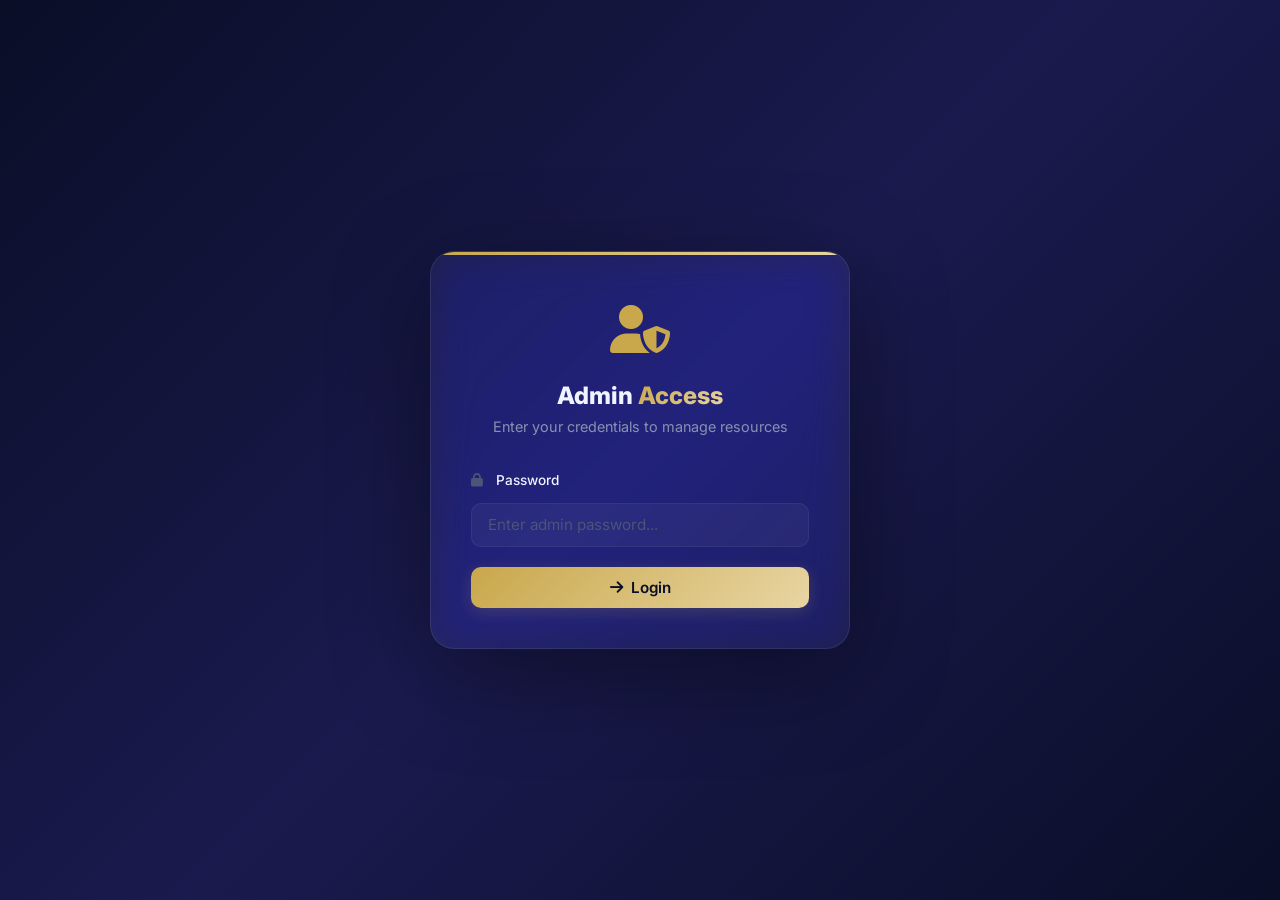
==== commit 2fe4034e: "L" ====
--- a/admin.html
+++ b/admin.html
@@ -9,147 +9,802 @@
     <link href="https://fonts.googleapis.com/css2?family=Inter:wght@300;400;500;600;700;800;900&display=swap" rel="stylesheet">
     <link href="https://cdnjs.cloudflare.com/ajax/libs/font-awesome/6.5.0/css/all.min.css" rel="stylesheet">
     <style>
-        /* Force dark mode for admin */
+        /* ============================================
+           ADMIN PREMIUM THEME
+           ============================================ */
         body.admin-mode {
-            background: #0f172a !important;
-        }
-        body.admin-mode .header {
-            background: linear-gradient(135deg, #020617 0%, #0f172a 100%) !important;
-        }
-        body.admin-mode .admin-container {
-            background: #1e293b !important;
-            border-color: #334155 !important;
-        }
-        body.admin-mode .stat-card {
-            background: #1e293b !important;
-            border-color: #334155 !important;
-        }
-        body.admin-mode .form-group input,
-        body.admin-mode .form-group select,
-        body.admin-mode .form-group textarea {
-            background: #0f172a !important;
-            border-color: #334155 !important;
-            color: #f1f5f9 !important;
-        }
-        body.admin-mode .form-group input:focus,
-        body.admin-mode .form-group select:focus,
-        body.admin-mode .form-group textarea:focus {
-            border-color: #f59e0b !important;
-        }
-        body.admin-mode .admin-resource-item {
-            background: #0f172a !important;
-            border-color: #334155 !important;
-        }
-        body.admin-mode .admin-resource-item:hover {
-            border-color: #f59e0b !important;
-        }
-        body.admin-mode .filter-select,
-        body.admin-mode .search-input {
-            background: #0f172a !important;
-            border-color: #334155 !important;
-            color: #f1f5f9 !important;
-        }
-        body.admin-mode .filter-select option {
-            background: #1e293b !important;
-        }
-        body.admin-mode .upload-area {
-            background: #0f172a !important;
-            border-color: #334155 !important;
-        }
-        body.admin-mode .upload-area:hover {
-            border-color: #f59e0b !important;
-        }
-        body.admin-mode .search-section {
-            background: #1e293b !important;
-            border-color: #334155 !important;
-        }
-        body.admin-mode .week-nav {
-            background: #1e293b !important;
-            border-color: #334155 !important;
-        }
-        body.admin-mode .admin-search {
-            background: #0f172a !important;
-            border-color: #334155 !important;
-        }
-        body.admin-mode .admin-search input {
-            color: #f1f5f9 !important;
-        }
-        body.admin-mode .bulk-upload-area {
-            background: #0f172a !important;
-            border-color: #334155 !important;
-        }
-        body.admin-mode .bulk-upload-area textarea {
-            background: #0f172a !important;
-            border-color: #334155 !important;
-            color: #f1f5f9 !important;
-        }
-        body.admin-mode .admin-header h2 {
-            color: #f1f5f9 !important;
-        }
-        body.admin-mode .admin-header h2 i {
-            color: #f59e0b !important;
-        }
-        body.admin-mode .stat-label {
-            color: #94a3b8 !important;
-        }
-        body.admin-mode .admin-resource-info .title {
-            color: #f1f5f9 !important;
-        }
-        body.admin-mode .admin-resource-info .lecturer {
-            color: #94a3b8 !important;
-        }
-        body.admin-mode .admin-resource-info .category-tag {
-            background: #1e293b !important;
-            color: #94a3b8 !important;
-            border-color: #334155 !important;
-        }
-        body.admin-mode .admin-resource-info .week-badge {
-            background: #f59e0b !important;
-            color: #0f172a !important;
-        }
-        body.admin-mode .btn-outline-premium {
-            border-color: #334155 !important;
-            color: #94a3b8 !important;
-        }
-        body.admin-mode .btn-outline-premium:hover {
-            background: rgba(255,255,255,0.05) !important;
-        }
-        body.admin-mode .badge-premium {
-            background: #f59e0b !important;
-            color: #0f172a !important;
-        }
-        body.admin-mode .upload-hint {
-            color: #64748b !important;
-        }
-        body.admin-mode .file-preview-item {
-            background: #0f172a !important;
-            border-color: #334155 !important;
-            color: #f1f5f9 !important;
-        }
-        body.admin-mode .login-box {
-            background: #1e293b !important;
-            border-color: #334155 !important;
-        }
-        body.admin-mode .login-box h2 {
-            color: #f1f5f9 !important;
-        }
-        body.admin-mode .login-box p {
-            color: #94a3b8 !important;
-        }
-        body.admin-mode .form-group label {
-            color: #f1f5f9 !important;
-        }
-        body.admin-mode .login-box input {
-            background: #0f172a !important;
-            border-color: #334155 !important;
-            color: #f1f5f9 !important;
+            background: var(--bg) !important;
+            color: var(--text) !important;
+        }
+
+        /* Login Overlay Premium */
+        .login-overlay {
+            position: fixed;
+            top: 0;
+            left: 0;
+            right: 0;
+            bottom: 0;
+            background: var(--gradient-hero);
+            backdrop-filter: blur(20px);
+            -webkit-backdrop-filter: blur(20px);
+            display: flex;
+            align-items: center;
+            justify-content: center;
+            z-index: 99999;
+        }
+
+        .login-box {
+            background: var(--glass-bg);
+            backdrop-filter: blur(20px) saturate(180%);
+            -webkit-backdrop-filter: blur(20px) saturate(180%);
+            border: 1px solid var(--glass-border);
+            padding: 2.5rem;
+            border-radius: var(--radius-lg);
+            max-width: 420px;
+            width: 90%;
+            box-shadow: var(--shadow-2xl);
+            position: relative;
+            overflow: hidden;
+        }
+
+        .login-box::before {
+            content: '';
+            position: absolute;
+            top: 0;
+            left: 0;
+            right: 0;
+            height: 3px;
+            background: var(--gradient-secondary);
+        }
+
+        .login-header {
+            text-align: center;
+            margin-bottom: 2rem;
+        }
+
+        .login-icon {
+            font-size: 3rem;
+            display: block;
+            margin-bottom: 0.5rem;
+            color: var(--secondary);
+        }
+
+        .login-box h2 {
+            font-size: 1.5rem;
+            font-weight: 800;
+            color: var(--text);
+        }
+
+        .login-box h2 span {
+            background: var(--gradient-secondary);
+            -webkit-background-clip: text;
+            -webkit-text-fill-color: transparent;
+            background-clip: text;
+        }
+
+        .login-box p {
+            color: var(--text-light);
+            font-size: 0.9rem;
+        }
+
+        .login-error {
+            color: var(--error);
+            font-size: 0.85rem;
+            margin-top: 0.75rem;
+            text-align: center;
+            display: none;
+        }
+
+        .login-error.visible {
+            display: block;
+        }
+
+        .login-box .form-group {
+            margin-bottom: 1.25rem;
+        }
+
+        .login-box .form-group label {
+            display: block;
+            font-weight: 500;
+            font-size: 0.85rem;
+            color: var(--text);
+            margin-bottom: 0.35rem;
+        }
+
+        .login-box .form-group label i {
+            color: var(--text-muted);
+            margin-right: 0.3rem;
+            width: 16px;
+        }
+
+        .login-box .form-group input {
+            width: 100%;
+            padding: 0.7rem 1rem;
+            border: 1px solid var(--border);
+            border-radius: var(--radius-sm);
+            font-size: 0.95rem;
+            transition: var(--transition);
+            background: rgba(255, 255, 255, 0.04);
+            color: var(--text);
+            font-family: inherit;
+        }
+
+        .login-box .form-group input:focus {
+            outline: none;
+            border-color: var(--secondary);
+            box-shadow: 0 0 0 4px rgba(201, 168, 76, 0.06);
+        }
+
+        .login-box .btn-premium {
+            width: 100%;
+            justify-content: center;
+            padding: 0.7rem;
+            font-size: 0.95rem;
+        }
+
+        /* Admin Content */
+        #adminContent .header {
+            background: rgba(10, 14, 39, 0.85) !important;
+            backdrop-filter: blur(20px) saturate(180%) !important;
+            -webkit-backdrop-filter: blur(20px) saturate(180%) !important;
+            border-bottom: 1px solid rgba(255, 255, 255, 0.04) !important;
+        }
+
+        #adminContent .header .brand-text h1 {
+            color: white !important;
+        }
+
+        #adminContent .header .brand-text h1 i {
+            color: var(--secondary) !important;
+        }
+
+        #adminContent .header .brand-text h1 span {
+            background: var(--gradient-secondary) !important;
+            -webkit-background-clip: text !important;
+            -webkit-text-fill-color: transparent !important;
+            background-clip: text !important;
+        }
+
+        /* Admin Container */
+        .admin-container {
+            background: var(--glass-bg) !important;
+            backdrop-filter: blur(20px) saturate(180%) !important;
+            -webkit-backdrop-filter: blur(20px) saturate(180%) !important;
+            border: 1px solid var(--glass-border) !important;
+            border-radius: var(--radius) !important;
+            padding: 1.5rem !important;
+            margin-bottom: 1.5rem !important;
+            box-shadow: var(--glass-shadow) !important;
+            transition: var(--transition) !important;
+        }
+
+        .admin-container:hover {
+            box-shadow: var(--shadow-md), var(--shadow-glow) !important;
+            border-color: var(--secondary) !important;
+        }
+
+        .admin-header {
+            display: flex;
+            justify-content: space-between;
+            align-items: center;
+            margin-bottom: 1.25rem;
+            flex-wrap: wrap;
+            gap: 0.75rem;
+        }
+
+        .admin-header h2 {
+            font-size: 1.1rem;
+            font-weight: 700;
+            color: var(--text);
+        }
+
+        .admin-header h2 i {
+            color: var(--secondary);
+            margin-right: 0.5rem;
+        }
+
+        .badge-premium {
+            padding: 0.15rem 0.75rem;
+            border-radius: var(--radius-full);
+            background: var(--gradient-secondary);
+            color: var(--primary);
+            font-size: 0.6rem;
+            font-weight: 600;
+            text-transform: uppercase;
+            letter-spacing: 0.5px;
+        }
+
+        /* Admin Stats */
+        .admin-stats {
+            display: grid;
+            grid-template-columns: repeat(auto-fit, minmax(150px, 1fr));
+            gap: 1rem;
+            margin-bottom: 1.5rem;
+        }
+
+        .stat-card {
+            background: var(--glass-bg) !important;
+            backdrop-filter: blur(20px) saturate(180%) !important;
+            -webkit-backdrop-filter: blur(20px) saturate(180%) !important;
+            border: 1px solid var(--glass-border) !important;
+            border-radius: var(--radius) !important;
+            padding: 1.25rem !important;
+            text-align: center !important;
+            transition: var(--transition) !important;
+            box-shadow: var(--glass-shadow) !important;
+        }
+
+        .stat-card:hover {
+            transform: translateY(-4px) !important;
+            box-shadow: var(--shadow-md), var(--shadow-glow) !important;
+            border-color: var(--secondary) !important;
+        }
+
+        .stat-card i {
+            font-size: 1.5rem;
+            color: var(--secondary);
+            display: block;
+            margin-bottom: 0.25rem;
+        }
+
+        .stat-number {
+            display: block;
+            font-size: 1.8rem;
+            font-weight: 800;
+            background: var(--gradient-secondary);
+            -webkit-background-clip: text;
+            -webkit-text-fill-color: transparent;
+            background-clip: text;
+        }
+
+        .stat-label {
+            font-size: 0.65rem;
+            color: var(--text-muted);
+            font-weight: 500;
+            text-transform: uppercase;
+            letter-spacing: 0.5px;
+        }
+
+        /* Admin Form */
+        .admin-form {
+            display: grid;
+            gap: 1rem;
+        }
+
+        .form-group {
+            display: grid;
+            gap: 0.35rem;
+        }
+
+        .form-group label {
+            font-weight: 500;
+            font-size: 0.85rem;
+            color: var(--text);
+        }
+
+        .form-group label i {
+            color: var(--text-muted);
+            margin-right: 0.3rem;
+            width: 16px;
+        }
+
+        .form-group input,
+        .form-group select,
+        .form-group textarea {
+            padding: 0.6rem 0.75rem;
+            border: 1px solid var(--border);
+            border-radius: var(--radius-sm);
+            font-size: 0.9rem;
+            transition: var(--transition);
+            background: rgba(255, 255, 255, 0.04);
+            color: var(--text);
+            font-family: inherit;
+        }
+
+        .form-group input:focus,
+        .form-group select:focus,
+        .form-group textarea:focus {
+            outline: none;
+            border-color: var(--secondary);
+            box-shadow: 0 0 0 4px rgba(201, 168, 76, 0.06);
+        }
+
+        .form-group input::placeholder,
+        .form-group textarea::placeholder {
+            color: var(--text-muted);
+        }
+
+        .form-row {
+            display: grid;
+            grid-template-columns: 1fr 1fr;
+            gap: 1rem;
+        }
+
+        /* Upload Area */
+        .upload-area {
+            border: 2px dashed var(--border);
+            padding: 2rem;
+            text-align: center;
+            border-radius: var(--radius-sm);
+            cursor: pointer;
+            transition: var(--transition);
+            background: rgba(255, 255, 255, 0.02);
+        }
+
+        .upload-area:hover {
+            border-color: var(--secondary);
+            background: rgba(201, 168, 76, 0.03);
+        }
+
+        .upload-area.dragover {
+            border-color: var(--secondary);
+            background: rgba(201, 168, 76, 0.06);
+        }
+
+        .upload-icon {
+            font-size: 2.5rem;
+            margin-bottom: 0.5rem;
+            color: var(--text-muted);
+        }
+
+        .upload-link {
+            color: var(--secondary);
+            font-weight: 600;
+            cursor: pointer;
+        }
+
+        .upload-hint {
+            font-size: 0.75rem;
+            color: var(--text-muted);
+            margin-top: 0.25rem;
+        }
+
+        .file-preview-item {
+            display: flex;
+            align-items: center;
+            justify-content: space-between;
+            padding: 0.5rem 0.75rem;
+            background: rgba(255, 255, 255, 0.04);
+            border-radius: var(--radius-sm);
+            margin-top: 0.5rem;
+            border: 1px solid var(--border);
+            color: var(--text);
+        }
+
+        .file-preview-item button {
+            background: none;
+            border: none;
+            color: var(--error);
+            cursor: pointer;
+            padding: 4px;
+            font-size: 0.9rem;
+            transition: var(--transition);
+        }
+
+        .file-preview-item button:hover {
+            transform: scale(1.2);
+        }
+
+        /* Form Actions */
+        .form-actions {
+            display: flex;
+            gap: 0.75rem;
+            flex-wrap: wrap;
+            margin-top: 0.5rem;
+        }
+
+        .form-actions .btn-premium {
+            min-width: 180px;
+            position: relative;
+            overflow: hidden;
+        }
+
+        .btn-premium {
+            padding: 0.6rem 1.5rem;
+            border: none;
+            border-radius: var(--radius-sm);
+            font-weight: 600;
+            font-size: 0.85rem;
+            cursor: pointer;
+            transition: var(--transition);
+            display: inline-flex;
+            align-items: center;
+            gap: 0.5rem;
+            background: var(--gradient-secondary);
+            color: var(--primary);
+            box-shadow: 0 4px 16px rgba(201, 168, 76, 0.2);
+            text-decoration: none;
+            font-family: inherit;
+        }
+
+        .btn-premium:hover {
+            transform: translateY(-2px);
+            box-shadow: 0 8px 32px rgba(201, 168, 76, 0.3);
+        }
+
+        .btn-premium:active {
+            transform: scale(0.98);
+        }
+
+        .btn-premium-outline {
+            padding: 0.6rem 1.5rem;
+            border: 1px solid var(--border);
+            border-radius: var(--radius-sm);
+            font-weight: 500;
+            font-size: 0.85rem;
+            cursor: pointer;
+            transition: var(--transition);
+            background: rgba(255, 255, 255, 0.04);
+            color: var(--text);
+            display: inline-flex;
+            align-items: center;
+            gap: 0.5rem;
+            font-family: inherit;
+        }
+
+        .btn-premium-outline:hover {
+            background: rgba(255, 255, 255, 0.08);
+            border-color: var(--text-muted);
+            transform: translateY(-2px);
+        }
+
+        /* Admin Resources List */
+        .admin-resources-list {
+            display: grid;
+            gap: 0.5rem;
+        }
+
+        .admin-resource-item {
+            display: flex;
+            justify-content: space-between;
+            align-items: center;
+            padding: 0.6rem 0.75rem;
+            background: rgba(255, 255, 255, 0.03);
+            border-radius: var(--radius-sm);
+            transition: var(--transition);
+            flex-wrap: wrap;
+            gap: 0.5rem;
+            border: 1px solid var(--border);
+        }
+
+        .admin-resource-item:hover {
+            border-color: var(--secondary);
+            background: rgba(201, 168, 76, 0.03);
+        }
+
+        .admin-resource-info {
+            display: flex;
+            align-items: center;
+            gap: 0.75rem;
+            flex-wrap: wrap;
+        }
+
+        .admin-resource-info .week-badge {
+            background: var(--gradient-secondary);
+            color: var(--primary);
+            padding: 0.1rem 0.6rem;
+            border-radius: var(--radius-full);
+            font-size: 0.6rem;
+            font-weight: 600;
+        }
+
+        .admin-resource-info .title {
+            font-weight: 500;
+            font-size: 0.9rem;
+            color: var(--text);
+        }
+
+        .admin-resource-info .lecturer {
+            font-size: 0.8rem;
+            color: var(--text-light);
+        }
+
+        .admin-resource-info .lecturer i {
+            margin-right: 0.2rem;
+        }
+
+        .admin-resource-info .category-tag {
+            padding: 0.05rem 0.5rem;
+            border-radius: var(--radius-full);
+            font-size: 0.6rem;
+            background: rgba(255, 255, 255, 0.05);
+            color: var(--text-muted);
+            border: 1px solid var(--border);
+        }
+
+        .admin-resource-actions {
+            display: flex;
+            gap: 0.4rem;
+        }
+
+        .btn-small {
+            padding: 0.2rem 0.6rem;
+            border: none;
+            border-radius: var(--radius-sm);
+            font-size: 0.7rem;
+            cursor: pointer;
+            transition: var(--transition);
+            font-family: inherit;
+        }
+
+        .btn-small-danger {
+            background: var(--error);
+            color: white;
+        }
+
+        .btn-small-danger:hover {
+            background: #dc2626;
+            transform: scale(1.05);
+        }
+
+        /* Admin Search */
+        .admin-search {
+            display: flex;
+            align-items: center;
+            gap: 0.5rem;
+            background: rgba(255, 255, 255, 0.04);
+            padding: 0.3rem 0.75rem;
+            border-radius: var(--radius-sm);
+            border: 1px solid var(--border);
+            transition: var(--transition);
+        }
+
+        .admin-search:focus-within {
+            border-color: var(--secondary);
+            box-shadow: 0 0 0 4px rgba(201, 168, 76, 0.06);
+        }
+
+        .admin-search i {
+            color: var(--text-muted);
+            font-size: 0.8rem;
+        }
+
+        .admin-search input {
+            border: none;
+            background: transparent;
+            padding: 0.4rem 0;
+            font-size: 0.85rem;
+            color: var(--text);
+            width: 180px;
+            font-family: inherit;
+            outline: none;
+        }
+
+        .admin-search input::placeholder {
+            color: var(--text-muted);
+        }
+
+        /* Bulk Upload */
+        .bulk-upload-area {
+            padding: 1rem;
+            background: rgba(255, 255, 255, 0.02);
+            border-radius: var(--radius-sm);
+            border: 1px solid var(--border);
+        }
+
+        .bulk-upload-area p {
+            margin-bottom: 0.5rem;
+            font-size: 0.85rem;
+            color: var(--text-light);
+        }
+
+        .bulk-upload-area p i {
+            color: var(--info);
+            margin-right: 0.3rem;
+        }
+
+        .bulk-upload-area textarea {
+            width: 100%;
+            padding: 0.6rem;
+            border: 1px solid var(--border);
+            border-radius: var(--radius-sm);
+            font-size: 0.85rem;
+            font-family: inherit;
+            background: rgba(255, 255, 255, 0.04);
+            color: var(--text);
+            resize: vertical;
+            transition: var(--transition);
+        }
+
+        .bulk-upload-area textarea:focus {
+            outline: none;
+            border-color: var(--secondary);
+            box-shadow: 0 0 0 4px rgba(201, 168, 76, 0.06);
+        }
+
+        .bulk-upload-area textarea::placeholder {
+            color: var(--text-muted);
+        }
+
+        /* Loading State */
+        .loading-state {
+            text-align: center;
+            padding: 2rem;
+            color: var(--text-light);
+        }
+
+        .loading-spinner {
+            display: inline-block;
+            width: 30px;
+            height: 30px;
+            border: 2px solid var(--border);
+            border-top: 2px solid var(--secondary);
+            border-radius: 50%;
+            animation: spin 0.8s linear infinite;
+        }
+
+        @keyframes spin {
+            to { transform: rotate(360deg); }
+        }
+
+        /* Toast */
+        #toastContainer {
+            position: fixed;
+            bottom: 20px;
+            right: 20px;
+            z-index: 99999;
+            display: flex;
+            flex-direction: column;
+            gap: 10px;
+            max-width: 400px;
+            width: 90%;
+        }
+
+        .toast {
+            padding: 12px 18px;
+            border-radius: var(--radius-sm);
+            color: white;
+            font-weight: 500;
+            font-size: 0.85rem;
+            box-shadow: var(--shadow-xl);
+            animation: toastIn 0.4s cubic-bezier(0.34, 1.56, 0.64, 1);
+            backdrop-filter: blur(12px);
+            -webkit-backdrop-filter: blur(12px);
+            display: flex;
+            align-items: center;
+            gap: 0.5rem;
+            border: 1px solid rgba(255, 255, 255, 0.06);
+        }
+
+        .toast-success { 
+            background: rgba(16, 185, 129, 0.9);
+        }
+        .toast-error { 
+            background: rgba(239, 68, 68, 0.9);
+        }
+        .toast-info { 
+            background: rgba(59, 130, 246, 0.9);
+        }
+
+        .toast i {
+            font-size: 1rem;
+        }
+
+        @keyframes toastIn {
+            from {
+                transform: translateX(100px) scale(0.9);
+                opacity: 0;
+            }
+            to {
+                transform: translateX(0) scale(1);
+                opacity: 1;
+            }
+        }
+
+        /* Hidden */
+        .hidden {
+            display: none !important;
+        }
+
+        /* Upload Progress Bar */
+        #uploadProgressBar {
+            position: absolute;
+            bottom: 0;
+            left: 0;
+            height: 3px;
+            background: var(--gradient-secondary);
+            width: 0%;
+            transition: width 0.3s ease;
+            border-radius: 0 0 var(--radius-sm) var(--radius-sm);
+        }
+
+        /* ============================================
+           RESPONSIVE
+           ============================================ */
+        @media (max-width: 768px) {
+            .login-box {
+                padding: 1.5rem;
+            }
+
+            .admin-container {
+                padding: 1rem !important;
+            }
+
+            .admin-stats {
+                grid-template-columns: 1fr 1fr;
+                gap: 0.5rem;
+            }
+
+            .stat-card {
+                padding: 0.75rem !important;
+            }
+
+            .stat-number {
+                font-size: 1.4rem;
+            }
+
+            .form-row {
+                grid-template-columns: 1fr;
+            }
+
+            .admin-header {
+                flex-direction: column;
+                align-items: stretch;
+            }
+
+            .admin-search {
+                width: 100%;
+            }
+
+            .admin-search input {
+                width: 100%;
+            }
+
+            .admin-resource-item {
+                flex-direction: column;
+                align-items: stretch;
+            }
+
+            .admin-resource-info {
+                flex-wrap: wrap;
+            }
+
+            .form-actions {
+                flex-direction: column;
+            }
+
+            .form-actions .btn-premium,
+            .form-actions .btn-premium-outline {
+                width: 100%;
+                justify-content: center;
+            }
+
+            .admin-resource-actions {
+                justify-content: flex-end;
+            }
+        }
+
+        @media (max-width: 480px) {
+            .admin-stats {
+                grid-template-columns: 1fr 1fr;
+            }
+
+            .stat-number {
+                font-size: 1.2rem;
+            }
+
+            .login-box h2 {
+                font-size: 1.2rem;
+            }
+
+            .login-box {
+                padding: 1.25rem;
+            }
+
+            .admin-container {
+                padding: 0.75rem !important;
+            }
+
+            .admin-header h2 {
+                font-size: 0.95rem;
+            }
         }
     </style>
 </head>
 <body class="admin-mode">
     <!-- Login Overlay -->
     <div class="login-overlay" id="loginOverlay">
-        <div class="login-box">
+        <div class="login-box glass">
             <div class="login-header">
                 <div class="login-icon">
                     <i class="fas fa-user-shield"></i>
@@ -162,7 +817,7 @@
                     <label><i class="fas fa-lock"></i> Password</label>
                     <input type="password" id="adminPassword" placeholder="Enter admin password..." required>
                 </div>
-                <button type="submit" class="btn-premium" style="width:100%; justify-content:center;">
+                <button type="submit" class="btn-premium">
                     <i class="fas fa-arrow-right"></i> Login
                 </button>
             </form>
@@ -179,12 +834,12 @@
             <div class="header-content">
                 <div class="header-left">
                     <div class="brand-text">
-                        <h1><i class="fas fa-graduation-cap" style="color: #f59e0b;"></i> Admin <span>Dashboard</span></h1>
+                        <h1><i class="fas fa-graduation-cap"></i> Admin <span>Dashboard</span></h1>
                         <span class="subtitle">Manage BMS BANK Resources</span>
                     </div>
                 </div>
                 <div class="header-actions">
-                    <button class="btn-premium-outline" onclick="admin.logout()" style="color: #f1f5f9; border-color: #ef4444;">
+                    <button class="btn-premium-outline" onclick="admin.logout()" style="border-color: rgba(239,68,68,0.3); color: #ef4444;">
                         <i class="fas fa-sign-out-alt"></i> Logout
                     </button>
                 </div>
@@ -194,22 +849,22 @@
         <main class="container">
             <!-- Admin Stats -->
             <div class="admin-stats">
-                <div class="stat-card">
+                <div class="stat-card glass">
                     <i class="fas fa-file-alt"></i>
                     <span class="stat-number" id="adminTotalResources">0</span>
                     <span class="stat-label">Total Resources</span>
                 </div>
-                <div class="stat-card">
+                <div class="stat-card glass">
                     <i class="fas fa-calendar-week"></i>
                     <span class="stat-number">19</span>
                     <span class="stat-label">Weeks</span>
                 </div>
-                <div class="stat-card">
+                <div class="stat-card glass">
                     <i class="fas fa-upload"></i>
                     <span class="stat-number" id="adminTodayUploads">0</span>
                     <span class="stat-label">Today's Uploads</span>
                 </div>
-                <div class="stat-card">
+                <div class="stat-card glass">
                     <i class="fas fa-users"></i>
                     <span class="stat-number" id="adminStudents">1,200+</span>
                     <span class="stat-label">Students</span>
@@ -217,7 +872,7 @@
             </div>
 
             <!-- Upload Form -->
-            <div class="admin-container">
+            <div class="admin-container glass">
                 <div class="admin-header">
                     <h2><i class="fas fa-upload"></i> Upload New Resource</h2>
                     <span class="badge-premium">Premium</span>
@@ -299,11 +954,11 @@
                     </div>
 
                     <div class="form-actions">
-                        <button type="submit" class="btn-premium" id="uploadBtn" style="min-width: 180px; position: relative; overflow: hidden;">
+                        <button type="submit" class="btn-premium" id="uploadBtn">
                             <span id="uploadBtnContent"><i class="fas fa-upload"></i> Upload Resource</span>
-                            <div id="uploadProgressBar" style="position: absolute; bottom: 0; left: 0; height: 3px; background: #f59e0b; width: 0%; transition: width 0.3s ease; border-radius: 0 0 8px 8px;"></div>
+                            <div id="uploadProgressBar"></div>
                         </button>
-                        <button type="reset" class="btn-premium-outline" style="color: var(--text); border-color: var(--border);">
+                        <button type="reset" class="btn-premium-outline">
                             <i class="fas fa-undo"></i> Clear Form
                         </button>
                     </div>
@@ -311,7 +966,7 @@
             </div>
 
             <!-- Bulk Upload -->
-            <div class="admin-container">
+            <div class="admin-container glass">
                 <div class="admin-header">
                     <h2><i class="fas fa-layer-group"></i> Bulk Upload</h2>
                     <span class="badge-premium">Beta</span>
@@ -328,7 +983,7 @@
             </div>
 
             <!-- Manage Resources -->
-            <div class="admin-container">
+            <div class="admin-container glass">
                 <div class="admin-header">
                     <h2><i class="fas fa-list"></i> Manage Resources</h2>
                     <div class="admin-search">
--- a/styles/main.css
+++ b/styles/main.css
@@ -1,7 +1,6 @@
 /* ============================================
-   BMS BANK - Premium Style Sheet
-   Version: 2.0
-   Author: Joel's Lab
+   BMS BANK - Premium Glass Theme
+   Version: 3.0
    ============================================ */
 
 /* ============================================
@@ -9,16 +8,16 @@
    ============================================ */
 :root {
     /* Primary Colors */
-    --primary: #0f172a;
-    --primary-light: #1e293b;
-    --primary-dark: #020617;
-    --primary-rgb: 15, 23, 42;
+    --primary: #0a0e27;
+    --primary-light: #1a1a4e;
+    --primary-dark: #06081a;
+    --primary-rgb: 10, 14, 39;
     
     /* Secondary Colors */
-    --secondary: #f59e0b;
-    --secondary-light: #fbbf24;
-    --secondary-dark: #d97706;
-    --secondary-rgb: 245, 158, 11;
+    --secondary: #c9a84c;
+    --secondary-light: #e8d5a3;
+    --secondary-dark: #a8893a;
+    --secondary-rgb: 201, 168, 76;
     
     /* UI Colors */
     --success: #10b981;
@@ -31,42 +30,43 @@
     --info-rgb: 59, 130, 246;
     
     /* Gradients */
-    --gradient-primary: linear-gradient(135deg, #0f172a 0%, #1e293b 100%);
-    --gradient-secondary: linear-gradient(135deg, #f59e0b 0%, #fbbf24 100%);
-    --gradient-hero: linear-gradient(135deg, #0f172a 0%, #1e293b 50%, #0f172a 100%);
-    --gradient-card: linear-gradient(135deg, rgba(255,255,255,0.05) 0%, rgba(255,255,255,0.02) 100%);
+    --gradient-primary: linear-gradient(135deg, #0a0e27 0%, #1a1a4e 100%);
+    --gradient-secondary: linear-gradient(135deg, #c9a84c 0%, #e8d5a3 100%);
+    --gradient-hero: linear-gradient(135deg, #0a0e27 0%, #1a1a4e 50%, #0a0e27 100%);
+    --gradient-glass: linear-gradient(135deg, rgba(255,255,255,0.06) 0%, rgba(255,255,255,0.02) 100%);
     
     /* Glass Effect */
-    --glass-bg: rgba(255, 255, 255, 0.08);
-    --glass-border: rgba(255, 255, 255, 0.12);
-    --glass-shadow: 0 8px 32px rgba(0, 0, 0, 0.1);
+    --glass-bg: rgba(255, 255, 255, 0.05);
+    --glass-border: rgba(255, 255, 255, 0.08);
+    --glass-shadow: 0 8px 32px rgba(0, 0, 0, 0.25);
     --glass-blur: 20px;
     
     /* Backgrounds */
-    --bg: #f1f5f9;
-    --bg-white: #ffffff;
-    --bg-dark: #0f172a;
-    --bg-card: #ffffff;
+    --bg: #0a0e27;
+    --bg-white: #12163a;
+    --bg-dark: #06081a;
+    --bg-card: rgba(255, 255, 255, 0.04);
     
     /* Text */
-    --text: #0f172a;
-    --text-light: #475569;
-    --text-muted: #94a3b8;
-    --text-white: #f8fafc;
+    --text: #f0f4ff;
+    --text-light: #8892b0;
+    --text-muted: #4a5578;
+    --text-white: #f0f4ff;
+    --text-secondary: #c9a84c;
     
     /* Borders */
-    --border: #e2e8f0;
-    --border-light: #f1f5f9;
+    --border: rgba(255, 255, 255, 0.06);
+    --border-light: rgba(255, 255, 255, 0.03);
     
     /* Shadows */
-    --shadow-sm: 0 1px 2px rgba(0, 0, 0, 0.05);
-    --shadow: 0 4px 20px rgba(0, 0, 0, 0.08);
-    --shadow-md: 0 6px 30px rgba(0, 0, 0, 0.1);
-    --shadow-lg: 0 8px 40px rgba(0, 0, 0, 0.12);
-    --shadow-xl: 0 12px 60px rgba(0, 0, 0, 0.16);
-    --shadow-2xl: 0 20px 80px rgba(0, 0, 0, 0.2);
-    --shadow-glow: 0 0 40px rgba(245, 158, 11, 0.15);
-    --shadow-glow-strong: 0 0 60px rgba(245, 158, 11, 0.25);
+    --shadow-sm: 0 2px 8px rgba(0, 0, 0, 0.15);
+    --shadow: 0 4px 24px rgba(0, 0, 0, 0.2);
+    --shadow-md: 0 8px 40px rgba(0, 0, 0, 0.25);
+    --shadow-lg: 0 12px 56px rgba(0, 0, 0, 0.3);
+    --shadow-xl: 0 16px 72px rgba(0, 0, 0, 0.35);
+    --shadow-2xl: 0 24px 96px rgba(0, 0, 0, 0.4);
+    --shadow-glow: 0 0 60px rgba(201, 168, 76, 0.08);
+    --shadow-glow-strong: 0 0 80px rgba(201, 168, 76, 0.15);
     
     /* Radius */
     --radius: 16px;
@@ -76,7 +76,7 @@
     --radius-full: 9999px;
     
     /* Transitions */
-    --transition: all 0.4s cubic-bezier(0.4, 0, 0.2, 1);
+    --transition: all 0.3s cubic-bezier(0.4, 0, 0.2, 1);
     --transition-smooth: all 0.6s cubic-bezier(0.34, 1.56, 0.64, 1);
     --transition-bounce: all 0.5s cubic-bezier(0.34, 1.56, 0.64, 1);
     
@@ -94,25 +94,26 @@
 }
 
 /* ============================================
-   DARK THEME
-   ============================================ */
-[data-theme="dark"] {
-    --bg: #0f172a;
-    --bg-white: #1e293b;
-    --bg-card: #1e293b;
-    --text: #f1f5f9;
-    --text-light: #cbd5e1;
-    --text-muted: #94a3b8;
-    --border: #334155;
-    --border-light: #1e293b;
-    --glass-bg: rgba(255, 255, 255, 0.05);
-    --glass-border: rgba(255, 255, 255, 0.08);
-    --shadow: 0 4px 20px rgba(0, 0, 0, 0.3);
-    --shadow-md: 0 6px 30px rgba(0, 0, 0, 0.4);
-    --shadow-lg: 0 8px 40px rgba(0, 0, 0, 0.5);
-    --shadow-xl: 0 12px 60px rgba(0, 0, 0, 0.6);
-    --gradient-primary: linear-gradient(135deg, #020617 0%, #0f172a 100%);
-    --gradient-card: linear-gradient(135deg, rgba(255,255,255,0.03) 0%, rgba(255,255,255,0.01) 100%);
+   DARK THEME (Default)
+   ============================================ */
+[data-theme="light"] {
+    --bg: #f0f4ff;
+    --bg-white: #ffffff;
+    --bg-dark: #e8ecf5;
+    --bg-card: rgba(255, 255, 255, 0.8);
+    --text: #0a0e27;
+    --text-light: #4a5578;
+    --text-muted: #8892b0;
+    --border: rgba(10, 14, 39, 0.08);
+    --border-light: rgba(10, 14, 39, 0.04);
+    --glass-bg: rgba(255, 255, 255, 0.6);
+    --glass-border: rgba(255, 255, 255, 0.3);
+    --glass-shadow: 0 8px 32px rgba(0, 0, 0, 0.08);
+    --gradient-primary: linear-gradient(135deg, #e8ecf5 0%, #f0f4ff 100%);
+    --gradient-hero: linear-gradient(135deg, #0a0e27 0%, #1a1a4e 50%, #0a0e27 100%);
+    --shadow: 0 4px 24px rgba(0, 0, 0, 0.06);
+    --shadow-md: 0 8px 40px rgba(0, 0, 0, 0.08);
+    --shadow-lg: 0 12px 56px rgba(0, 0, 0, 0.1);
 }
 
 /* ============================================
@@ -165,7 +166,6 @@
 .loader-content {
     text-align: center;
     color: white;
-    animation: float 3s ease-in-out infinite;
 }
 
 .loader-icon {
@@ -190,16 +190,16 @@
 }
 
 .loader-content p {
-    opacity: 0.6;
+    opacity: 0.5;
     margin-bottom: 1.5rem;
     font-weight: 300;
 }
 
 .loader-bar {
     width: 240px;
-    height: 4px;
-    background: rgba(255, 255, 255, 0.1);
-    border-radius: 4px;
+    height: 3px;
+    background: rgba(255, 255, 255, 0.08);
+    border-radius: 3px;
     margin: 0 auto 0.5rem;
     overflow: hidden;
 }
@@ -208,14 +208,25 @@
     height: 100%;
     width: 0%;
     background: var(--gradient-secondary);
-    border-radius: 4px;
+    border-radius: 3px;
     transition: width 0.3s ease;
 }
 
 .loader-percent {
     font-size: 0.85rem;
-    opacity: 0.6;
+    opacity: 0.4;
     font-weight: 300;
+}
+
+/* ============================================
+   GLASS UTILITY
+   ============================================ */
+.glass {
+    background: var(--glass-bg);
+    backdrop-filter: blur(var(--glass-blur)) saturate(180%);
+    -webkit-backdrop-filter: blur(var(--glass-blur)) saturate(180%);
+    border: 1px solid var(--glass-border);
+    box-shadow: var(--glass-shadow);
 }
 
 /* ============================================
@@ -226,11 +237,11 @@
     top: 0;
     z-index: 1000;
     padding: 0.75rem 2rem;
-    background: var(--gradient-primary);
-    border-bottom: 1px solid rgba(255, 255, 255, 0.06);
-    backdrop-filter: blur(20px);
-    -webkit-backdrop-filter: blur(20px);
-    box-shadow: 0 4px 30px rgba(0, 0, 0, 0.3);
+    background: rgba(10, 14, 39, 0.85);
+    backdrop-filter: blur(20px) saturate(180%);
+    -webkit-backdrop-filter: blur(20px) saturate(180%);
+    border-bottom: 1px solid rgba(255, 255, 255, 0.04);
+    box-shadow: 0 4px 30px rgba(0, 0, 0, 0.2);
 }
 
 .header-content {
@@ -256,12 +267,12 @@
 }
 
 .logo {
-    height: 48px;
+    height: 44px;
     width: auto;
     border-radius: 12px;
     padding: 4px 8px;
     background: rgba(255, 255, 255, 0.95);
-    box-shadow: 0 4px 20px rgba(0, 0, 0, 0.2);
+    box-shadow: 0 4px 20px rgba(0, 0, 0, 0.15);
     transition: var(--transition);
 }
 
@@ -275,7 +286,7 @@
 }
 
 .brand-text h1 {
-    font-size: 1.5rem;
+    font-size: 1.4rem;
     font-weight: 900;
     letter-spacing: -0.5px;
     color: white;
@@ -290,8 +301,8 @@
 }
 
 .brand-text .subtitle {
-    font-size: 0.65rem;
-    color: rgba(255, 255, 255, 0.5);
+    font-size: 0.6rem;
+    color: rgba(255, 255, 255, 0.4);
     font-weight: 400;
     letter-spacing: 1px;
     text-transform: uppercase;
@@ -304,156 +315,202 @@
     gap: 0.5rem;
 }
 
-/* ============================================
-   BUTTONS
-   ============================================ */
-.btn-premium {
-    padding: 0.5rem 1.25rem;
-    border: none;
-    border-radius: var(--radius-sm);
-    font-weight: 600;
-    font-size: 0.85rem;
+.icon-btn {
+    width: 38px;
+    height: 38px;
+    border: 1px solid rgba(255, 255, 255, 0.06);
+    border-radius: 50%;
+    background: rgba(255, 255, 255, 0.04);
+    color: rgba(255, 255, 255, 0.6);
+    font-size: 1rem;
     cursor: pointer;
     transition: var(--transition);
-    display: inline-flex;
-    align-items: center;
-    gap: 0.5rem;
-    background: var(--gradient-secondary);
-    color: var(--primary);
-    box-shadow: 0 4px 16px rgba(245, 158, 11, 0.3);
-    text-decoration: none;
-}
-
-.btn-premium:hover {
-    transform: translateY(-2px) scale(1.02);
-    box-shadow: 0 8px 32px rgba(245, 158, 11, 0.4);
-}
-
-.btn-premium:active {
-    transform: scale(0.98);
-}
-
-.btn-premium i {
-    font-size: 0.9rem;
-}
-
-.btn-premium-outline {
-    padding: 0.5rem 1.25rem;
-    border: 1px solid rgba(255, 255, 255, 0.2);
-    border-radius: var(--radius-sm);
-    font-weight: 500;
-    font-size: 0.85rem;
-    cursor: pointer;
-    transition: var(--transition);
-    background: rgba(255, 255, 255, 0.05);
+    display: flex;
+    align-items: center;
+    justify-content: center;
+}
+
+.icon-btn:hover {
+    background: rgba(255, 255, 255, 0.08);
     color: white;
-    display: inline-flex;
-    align-items: center;
-    gap: 0.5rem;
-    backdrop-filter: blur(10px);
-    -webkit-backdrop-filter: blur(10px);
-}
-
-.btn-premium-outline:hover {
-    background: rgba(255, 255, 255, 0.1);
-    border-color: rgba(255, 255, 255, 0.4);
-    transform: translateY(-2px);
-}
-
-.icon-btn {
-    width: 40px;
-    height: 40px;
-    border: none;
-    border-radius: 50%;
-    background: rgba(255, 255, 255, 0.05);
-    color: white;
-    font-size: 1.1rem;
-    cursor: pointer;
-    transition: var(--transition);
-    display: flex;
-    align-items: center;
-    justify-content: center;
-}
-
-.icon-btn:hover {
-    background: rgba(255, 255, 255, 0.12);
     transform: rotate(30deg);
-}
-
-/* ============================================
-   HERO SECTION
-   ============================================ */
-.hero-section {
-    background: var(--gradient-hero);
-    padding: 3rem 2rem;
+    border-color: var(--secondary);
+}
+
+/* ============================================
+   HERO PREMIUM
+   ============================================ */
+.hero-premium {
+    position: relative;
+    padding: 4rem 2rem 3rem;
     margin: 1rem 1rem 2rem;
     border-radius: var(--radius-lg);
-    position: relative;
     overflow: hidden;
-    border: 1px solid rgba(255, 255, 255, 0.06);
-}
-
-.hero-section::before {
-    content: '';
+    min-height: 420px;
+    display: flex;
+    align-items: center;
+    justify-content: center;
+}
+
+.hero-background {
+    position: absolute;
+    top: 0;
+    left: 0;
+    right: 0;
+    bottom: 0;
+    background: var(--gradient-hero);
+    overflow: hidden;
+}
+
+.hero-gradient {
     position: absolute;
     top: -50%;
     right: -20%;
-    width: 600px;
-    height: 600px;
-    background: radial-gradient(circle, rgba(245, 158, 11, 0.08) 0%, transparent 70%);
+    width: 800px;
+    height: 800px;
+    background: radial-gradient(circle, rgba(201, 168, 76, 0.06) 0%, transparent 70%);
     border-radius: 50%;
     animation: pulse-soft 8s ease-in-out infinite;
 }
 
-.hero-section::after {
-    content: '';
+.hero-particles {
     position: absolute;
-    bottom: -50%;
-    left: -20%;
-    width: 500px;
-    height: 500px;
-    background: radial-gradient(circle, rgba(15, 23, 42, 0.4) 0%, transparent 70%);
+    top: 0;
+    left: 0;
+    right: 0;
+    bottom: 0;
+    pointer-events: none;
+}
+
+.hero-particles span {
+    position: absolute;
+    width: 4px;
+    height: 4px;
+    background: rgba(201, 168, 76, 0.2);
     border-radius: 50%;
+    animation: float-particle 6s ease-in-out infinite;
 }
 
 .hero-content {
-    max-width: 1400px;
-    margin: 0 auto;
-    display: grid;
-    grid-template-columns: 1fr 1fr;
-    gap: 2rem;
-    align-items: center;
     position: relative;
     z-index: 1;
-}
-
-.hero-text h1 {
+    max-width: 900px;
+    padding: 2.5rem 3rem;
+    text-align: center;
+    border-radius: var(--radius-lg);
+    background: rgba(255, 255, 255, 0.04);
+    backdrop-filter: blur(20px) saturate(180%);
+    -webkit-backdrop-filter: blur(20px) saturate(180%);
+    border: 1px solid rgba(255, 255, 255, 0.06);
+    box-shadow: 0 8px 40px rgba(0, 0, 0, 0.2);
+}
+
+.hero-badge {
+    display: inline-flex;
+    align-items: center;
+    gap: 0.5rem;
+    padding: 0.3rem 1rem;
+    border-radius: var(--radius-full);
+    background: rgba(201, 168, 76, 0.1);
+    border: 1px solid rgba(201, 168, 76, 0.15);
+    font-size: 0.7rem;
+    font-weight: 500;
+    color: var(--secondary);
+    text-transform: uppercase;
+    letter-spacing: 1px;
+    margin-bottom: 1rem;
+}
+
+.hero-badge i {
+    font-size: 0.7rem;
+}
+
+.hero-content h1 {
     font-size: 2.8rem;
     font-weight: 900;
     color: white;
     line-height: 1.1;
-    margin-bottom: 1rem;
+    margin-bottom: 0.75rem;
     letter-spacing: -1px;
 }
 
-.hero-text h1 span {
+.hero-content h1 span {
     background: var(--gradient-secondary);
     -webkit-background-clip: text;
     -webkit-text-fill-color: transparent;
     background-clip: text;
 }
 
-.hero-text p {
-    color: rgba(255, 255, 255, 0.7);
-    font-size: 1.1rem;
-    max-width: 500px;
-    margin-bottom: 1.5rem;
+.hero-content p {
+    color: rgba(255, 255, 255, 0.6);
+    font-size: 1.05rem;
+    max-width: 600px;
+    margin: 0 auto 1.5rem;
     line-height: 1.8;
 }
 
+.hero-search {
+    display: flex;
+    align-items: center;
+    max-width: 560px;
+    margin: 0 auto 2rem;
+    padding: 0.3rem 0.3rem 0.3rem 1rem;
+    border-radius: var(--radius-full);
+    background: rgba(255, 255, 255, 0.06);
+    border: 1px solid rgba(255, 255, 255, 0.08);
+    transition: var(--transition);
+}
+
+.hero-search:focus-within {
+    border-color: var(--secondary);
+    box-shadow: 0 0 0 4px rgba(201, 168, 76, 0.08);
+}
+
+.hero-search i {
+    color: rgba(255, 255, 255, 0.3);
+    font-size: 0.9rem;
+}
+
+.hero-search input {
+    flex: 1;
+    padding: 0.6rem 0.8rem;
+    background: transparent;
+    border: none;
+    color: white;
+    font-size: 0.95rem;
+    font-family: inherit;
+    outline: none;
+}
+
+.hero-search input::placeholder {
+    color: rgba(255, 255, 255, 0.3);
+}
+
+.hero-search-btn {
+    padding: 0.5rem 1.2rem;
+    border: none;
+    border-radius: var(--radius-full);
+    background: var(--gradient-secondary);
+    color: var(--primary);
+    font-weight: 600;
+    font-size: 0.9rem;
+    cursor: pointer;
+    transition: var(--transition);
+    display: flex;
+    align-items: center;
+    gap: 0.4rem;
+}
+
+.hero-search-btn:hover {
+    transform: scale(1.04);
+    box-shadow: 0 4px 20px rgba(201, 168, 76, 0.25);
+}
+
 .hero-stats {
     display: flex;
-    gap: 2.5rem;
+    align-items: center;
+    justify-content: center;
+    gap: 2rem;
 }
 
 .hero-stat {
@@ -462,7 +519,7 @@
 
 .hero-stat-number {
     display: block;
-    font-size: 2rem;
+    font-size: 1.8rem;
     font-weight: 900;
     background: var(--gradient-secondary);
     -webkit-background-clip: text;
@@ -471,18 +528,17 @@
 }
 
 .hero-stat-label {
-    font-size: 0.7rem;
-    color: rgba(255, 255, 255, 0.4);
+    font-size: 0.65rem;
+    color: rgba(255, 255, 255, 0.3);
     text-transform: uppercase;
     letter-spacing: 0.5px;
     font-weight: 500;
 }
 
-.hero-illustration {
-    text-align: center;
-    font-size: 8rem;
-    color: rgba(245, 158, 11, 0.15);
-    animation: float 4s ease-in-out infinite;
+.hero-stat-divider {
+    width: 1px;
+    height: 30px;
+    background: rgba(255, 255, 255, 0.06);
 }
 
 /* ============================================
@@ -504,39 +560,41 @@
     margin-bottom: 1.5rem;
 }
 
-.quick-stats .stat-item {
-    background: var(--bg-white);
+.stat-item {
     padding: 1.25rem 1rem;
     border-radius: var(--radius);
     text-align: center;
-    border: 1px solid var(--border);
-    box-shadow: var(--shadow);
+    background: var(--glass-bg);
+    backdrop-filter: blur(20px) saturate(180%);
+    -webkit-backdrop-filter: blur(20px) saturate(180%);
+    border: 1px solid var(--glass-border);
+    box-shadow: var(--glass-shadow);
     transition: var(--transition);
     cursor: default;
 }
 
-.quick-stats .stat-item:hover {
+.stat-item:hover {
     transform: translateY(-4px);
-    box-shadow: var(--shadow-lg);
+    box-shadow: var(--shadow-md), var(--shadow-glow);
     border-color: var(--secondary);
 }
 
-.quick-stats .stat-item i {
-    font-size: 1.5rem;
+.stat-item i {
+    font-size: 1.4rem;
     color: var(--secondary);
     display: block;
     margin-bottom: 0.25rem;
 }
 
-.quick-stats .stat-value {
+.stat-value {
     display: block;
-    font-size: 1.5rem;
+    font-size: 1.6rem;
     font-weight: 800;
     color: var(--text);
 }
 
-.quick-stats .stat-label {
-    font-size: 0.7rem;
+.stat-label {
+    font-size: 0.65rem;
     color: var(--text-muted);
     text-transform: uppercase;
     letter-spacing: 0.5px;
@@ -544,20 +602,168 @@
 }
 
 /* ============================================
+   PROGRESS CONTAINER
+   ============================================ */
+.progress-container {
+    padding: 1rem 1.25rem;
+    margin-bottom: 1rem;
+    border-radius: var(--radius);
+    background: var(--glass-bg);
+    backdrop-filter: blur(20px) saturate(180%);
+    -webkit-backdrop-filter: blur(20px) saturate(180%);
+    border: 1px solid var(--glass-border);
+    box-shadow: var(--glass-shadow);
+}
+
+.progress-header {
+    display: flex;
+    justify-content: space-between;
+    align-items: center;
+    margin-bottom: 0.5rem;
+    flex-wrap: wrap;
+    gap: 0.5rem;
+}
+
+.progress-title {
+    font-size: 0.85rem;
+    font-weight: 600;
+    color: var(--text);
+    display: flex;
+    align-items: center;
+    gap: 0.4rem;
+}
+
+.progress-title i {
+    color: var(--secondary);
+}
+
+.progress-text {
+    font-size: 0.8rem;
+    color: var(--text-light);
+    font-weight: 500;
+}
+
+.progress-bar-wrapper {
+    width: 100%;
+    height: 6px;
+    background: rgba(255, 255, 255, 0.06);
+    border-radius: 3px;
+    overflow: hidden;
+    margin-bottom: 0.5rem;
+}
+
+.progress-bar-fill {
+    height: 100%;
+    background: var(--gradient-secondary);
+    border-radius: 3px;
+    transition: width 0.8s cubic-bezier(0.34, 1.56, 0.64, 1);
+    width: 0%;
+    position: relative;
+}
+
+.progress-bar-fill::after {
+    content: '';
+    position: absolute;
+    top: 0;
+    left: 0;
+    right: 0;
+    bottom: 0;
+    background: linear-gradient(90deg, transparent, rgba(255,255,255,0.3), transparent);
+    animation: shimmer 2s infinite;
+}
+
+.btn-download-all {
+    padding: 0.4rem 1.2rem;
+    border: none;
+    border-radius: var(--radius-sm);
+    background: var(--gradient-secondary);
+    color: var(--primary);
+    font-weight: 700;
+    font-size: 0.8rem;
+    cursor: pointer;
+    transition: var(--transition);
+    display: inline-flex;
+    align-items: center;
+    gap: 0.4rem;
+    text-transform: uppercase;
+    letter-spacing: 0.5px;
+}
+
+.btn-download-all:hover {
+    transform: translateY(-2px);
+    box-shadow: 0 4px 20px rgba(201, 168, 76, 0.3);
+}
+
+.btn-download-all:active {
+    transform: scale(0.95);
+}
+
+/* ============================================
+   QUICK ACCESS
+   ============================================ */
+.quick-access {
+    display: flex;
+    align-items: center;
+    gap: 0.5rem;
+    flex-wrap: wrap;
+    margin-bottom: 1rem;
+    padding: 0.5rem 0;
+}
+
+.quick-access-label {
+    font-weight: 600;
+    font-size: 0.8rem;
+    color: var(--text-light);
+    margin-right: 0.25rem;
+    display: flex;
+    align-items: center;
+    gap: 0.3rem;
+}
+
+.quick-access-label i {
+    color: var(--secondary);
+}
+
+.quick-access-btn {
+    padding: 0.3rem 0.9rem;
+    border: 1px solid var(--border);
+    border-radius: var(--radius-sm);
+    background: var(--glass-bg);
+    color: var(--text);
+    font-size: 0.75rem;
+    font-weight: 500;
+    cursor: pointer;
+    transition: var(--transition);
+    font-family: inherit;
+    backdrop-filter: blur(10px);
+    -webkit-backdrop-filter: blur(10px);
+}
+
+.quick-access-btn:hover {
+    background: var(--gradient-secondary);
+    color: var(--primary);
+    transform: translateY(-2px);
+    box-shadow: 0 2px 16px rgba(201, 168, 76, 0.2);
+    border-color: var(--secondary);
+}
+
+/* ============================================
    SEARCH SECTION
    ============================================ */
 .search-section {
-    background: var(--bg-white);
-    padding: 1.5rem;
+    padding: 1.25rem;
     border-radius: var(--radius);
-    border: 1px solid var(--border);
-    box-shadow: var(--shadow);
     margin-bottom: 1.5rem;
+    background: var(--glass-bg);
+    backdrop-filter: blur(20px) saturate(180%);
+    -webkit-backdrop-filter: blur(20px) saturate(180%);
+    border: 1px solid var(--glass-border);
+    box-shadow: var(--glass-shadow);
     transition: var(--transition);
 }
 
 .search-section:hover {
-    box-shadow: var(--shadow-md);
+    box-shadow: var(--shadow-md), var(--shadow-glow);
 }
 
 .search-bar {
@@ -578,17 +784,17 @@
     top: 50%;
     transform: translateY(-50%);
     color: var(--text-muted);
-    font-size: 0.9rem;
+    font-size: 0.85rem;
 }
 
 .search-input {
     width: 100%;
-    padding: 0.7rem 1rem 0.7rem 2.8rem;
-    border: 2px solid var(--border);
+    padding: 0.65rem 1rem 0.65rem 2.8rem;
+    border: 1px solid var(--border);
     border-radius: var(--radius-sm);
-    font-size: 0.95rem;
+    font-size: 0.9rem;
     transition: var(--transition);
-    background: var(--bg);
+    background: rgba(255, 255, 255, 0.04);
     color: var(--text);
     font-family: inherit;
 }
@@ -596,7 +802,7 @@
 .search-input:focus {
     outline: none;
     border-color: var(--secondary);
-    box-shadow: 0 0 0 4px rgba(245, 158, 11, 0.1);
+    box-shadow: 0 0 0 4px rgba(201, 168, 76, 0.06);
 }
 
 .search-input::placeholder {
@@ -633,10 +839,10 @@
 }
 
 .filter-select {
-    padding: 0.7rem 1rem;
-    border: 2px solid var(--border);
+    padding: 0.65rem 2rem 0.65rem 1rem;
+    border: 1px solid var(--border);
     border-radius: var(--radius-sm);
-    background: var(--bg);
+    background: rgba(255, 255, 255, 0.04);
     font-size: 0.85rem;
     cursor: pointer;
     transition: var(--transition);
@@ -645,16 +851,15 @@
     font-family: inherit;
     appearance: none;
     -webkit-appearance: none;
-    background-image: url("data:image/svg+xml,%3Csvg xmlns='http://www.w3.org/2000/svg' width='12' height='12' viewBox='0 0 12 12'%3E%3Cpath fill='%2394a3b8' d='M6 8L1 3h10z'/%3E%3C/svg%3E");
+    background-image: url("data:image/svg+xml,%3Csvg xmlns='http://www.w3.org/2000/svg' width='12' height='12' viewBox='0 0 12 12'%3E%3Cpath fill='%238892b0' d='M6 8L1 3h10z'/%3E%3C/svg%3E");
     background-repeat: no-repeat;
     background-position: right 12px center;
-    padding-right: 32px;
 }
 
 .filter-select:focus {
     outline: none;
     border-color: var(--secondary);
-    box-shadow: 0 0 0 4px rgba(245, 158, 11, 0.1);
+    box-shadow: 0 0 0 4px rgba(201, 168, 76, 0.06);
 }
 
 .filter-select option {
@@ -667,30 +872,27 @@
    ============================================ */
 .week-nav {
     display: flex;
-    gap: 0.5rem;
+    gap: 0.4rem;
     flex-wrap: wrap;
     margin-bottom: 1.5rem;
     padding: 0.75rem;
-    background: var(--bg-white);
     border-radius: var(--radius);
-    border: 1px solid var(--border);
-    box-shadow: var(--shadow);
-    transition: var(--transition);
-}
-
-.week-nav:hover {
-    box-shadow: var(--shadow-md);
+    background: var(--glass-bg);
+    backdrop-filter: blur(20px) saturate(180%);
+    -webkit-backdrop-filter: blur(20px) saturate(180%);
+    border: 1px solid var(--glass-border);
+    box-shadow: var(--glass-shadow);
 }
 
 .week-btn {
     padding: 0.4rem 1.2rem;
-    border: 2px solid transparent;
+    border: 1px solid transparent;
     border-radius: var(--radius-sm);
     background: transparent;
     cursor: pointer;
     transition: var(--transition);
     font-weight: 500;
-    font-size: 0.85rem;
+    font-size: 0.8rem;
     color: var(--text-light);
     font-family: inherit;
     display: inline-flex;
@@ -699,23 +901,23 @@
 }
 
 .week-btn:hover {
-    background: var(--bg);
+    background: rgba(255, 255, 255, 0.04);
     color: var(--text);
     transform: translateY(-2px);
 }
 
 .week-btn.active {
-    background: var(--gradient-primary);
-    color: white;
+    background: var(--gradient-secondary);
+    color: var(--primary);
     border-color: var(--secondary);
-    box-shadow: 0 4px 16px rgba(15, 23, 42, 0.2);
+    box-shadow: 0 4px 20px rgba(201, 168, 76, 0.2);
 }
 
 .week-btn .count {
-    background: rgba(255, 255, 255, 0.15);
+    background: rgba(255, 255, 255, 0.12);
     padding: 0.05rem 0.4rem;
     border-radius: 10px;
-    font-size: 0.65rem;
+    font-size: 0.6rem;
     margin-left: 0.2rem;
 }
 
@@ -741,15 +943,27 @@
     gap: 1.5rem;
 }
 
-/* Resource Card */
+/* ============================================
+   RESOURCE CARD
+   ============================================ */
 .resource-card {
-    background: var(--bg-card);
+    background: var(--glass-bg);
+    backdrop-filter: blur(20px) saturate(180%);
+    -webkit-backdrop-filter: blur(20px) saturate(180%);
     border-radius: var(--radius);
-    border: 1px solid var(--border);
+    border: 1px solid var(--glass-border);
     overflow: hidden;
     transition: var(--transition);
-    box-shadow: var(--shadow);
+    box-shadow: var(--glass-shadow);
     position: relative;
+    opacity: 0;
+    transform: translateY(30px);
+}
+
+.resource-card.visible {
+    opacity: 1;
+    transform: translateY(0);
+    transition: all 0.6s cubic-bezier(0.34, 1.56, 0.64, 1);
 }
 
 .resource-card::before {
@@ -758,7 +972,7 @@
     top: 0;
     left: 0;
     right: 0;
-    height: 3px;
+    height: 2px;
     background: var(--gradient-secondary);
     opacity: 0;
     transition: var(--transition);
@@ -776,17 +990,52 @@
 
 .resource-card-badge {
     padding: 0.75rem 1.25rem 0;
+    display: flex;
+    gap: 0.5rem;
+    align-items: center;
+    flex-wrap: wrap;
 }
 
 .week-badge {
+    display: inline-flex;
+    align-items: center;
+    gap: 0.3rem;
+    padding: 0.15rem 0.7rem;
+    border-radius: var(--radius-full);
+    background: var(--gradient-secondary);
+    color: var(--primary);
+    font-size: 0.65rem;
+    font-weight: 600;
+}
+
+.week-badge i {
+    font-size: 0.6rem;
+}
+
+.file-type-badge {
+    display: inline-flex;
+    align-items: center;
+    gap: 0.3rem;
+    padding: 0.15rem 0.7rem;
+    border-radius: var(--radius-full);
+    font-size: 0.6rem;
+    font-weight: 600;
+    text-transform: uppercase;
+    letter-spacing: 0.3px;
+    border: 1px solid;
+}
+
+.downloaded-badge {
     display: inline-block;
-    padding: 0.15rem 0.6rem;
+    padding: 0.1rem 0.6rem;
     border-radius: var(--radius-full);
-    background: var(--gradient-primary);
+    background: var(--success);
     color: white;
-    font-size: 0.7rem;
-    font-weight: 600;
+    font-size: 0.55rem;
+    font-weight: 700;
+    text-transform: uppercase;
     letter-spacing: 0.3px;
+    animation: badge-pop 0.3s cubic-bezier(0.34, 1.56, 0.64, 1);
 }
 
 .resource-card-header {
@@ -798,7 +1047,7 @@
 }
 
 .resource-card-title {
-    font-size: 1.05rem;
+    font-size: 1rem;
     font-weight: 700;
     color: var(--text);
     flex: 1;
@@ -812,7 +1061,7 @@
 .resource-card-category {
     padding: 0.15rem 0.6rem;
     border-radius: var(--radius-full);
-    font-size: 0.65rem;
+    font-size: 0.6rem;
     font-weight: 600;
     background: var(--gradient-secondary);
     color: var(--primary);
@@ -830,7 +1079,7 @@
 .resource-card-meta {
     display: flex;
     gap: 0.75rem;
-    font-size: 0.8rem;
+    font-size: 0.75rem;
     color: var(--text-light);
     margin: 0.25rem 0;
     flex-wrap: wrap;
@@ -843,12 +1092,12 @@
 }
 
 .resource-card-meta i {
-    font-size: 0.7rem;
+    font-size: 0.65rem;
     opacity: 0.6;
 }
 
 .resource-card-description {
-    font-size: 0.9rem;
+    font-size: 0.85rem;
     color: var(--text-light);
     margin: 0.35rem 0;
     display: -webkit-box;
@@ -873,32 +1122,37 @@
     gap: 0.5rem;
 }
 
-.resource-card-link {
+.download-btn {
     display: inline-flex;
     align-items: center;
-    gap: 0.4rem;
-    color: var(--primary);
+    gap: 0.5rem;
+    padding: 0.4rem 1rem;
+    border-radius: var(--radius-sm);
+    font-weight: 600;
+    font-size: 0.75rem;
     text-decoration: none;
-    font-weight: 600;
-    font-size: 0.85rem;
     transition: var(--transition);
-    padding: 0.3rem 0.75rem;
-    border-radius: var(--radius-sm);
-    background: rgba(15, 23, 42, 0.05);
-}
-
-.resource-card-link:hover {
-    background: var(--gradient-secondary);
-    color: var(--primary);
-    transform: translateX(4px);
-}
-
-.resource-card-link i {
-    font-size: 0.85rem;
+    border: none;
+    cursor: pointer;
+    box-shadow: 0 4px 16px rgba(0, 0, 0, 0.12);
+    letter-spacing: 0.3px;
+}
+
+.download-btn:hover {
+    transform: translateY(-2px);
+    box-shadow: 0 8px 32px rgba(0, 0, 0, 0.2);
+}
+
+.download-btn:active {
+    transform: scale(0.95);
+}
+
+.download-btn i {
+    font-size: 0.9rem;
 }
 
 .resource-card-date {
-    font-size: 0.7rem;
+    font-size: 0.65rem;
     color: var(--text-muted);
     display: flex;
     align-items: center;
@@ -906,54 +1160,38 @@
 }
 
 .resource-card-date i {
-    font-size: 0.7rem;
-}
-
-/* ============================================
-   LOADING & EMPTY STATES
-   ============================================ */
-.loading-state {
-    text-align: center;
-    padding: 4rem 1rem;
-    color: var(--text-light);
-}
-
-.loading-spinner {
-    display: inline-block;
-    width: 40px;
-    height: 40px;
-    border: 3px solid var(--border);
-    border-top: 3px solid var(--secondary);
-    border-radius: 50%;
-    animation: spin 0.8s linear infinite;
-    margin-bottom: 0.75rem;
-}
-
-@keyframes spin {
-    to { transform: rotate(360deg); }
-}
-
-.empty-state {
-    text-align: center;
-    padding: 4rem 1rem;
-    color: var(--text-light);
-}
-
-.empty-state-icon {
-    font-size: 3.5rem;
-    margin-bottom: 0.75rem;
-    opacity: 0.5;
-}
-
-.empty-state h3 {
-    font-size: 1.2rem;
-    color: var(--text);
-    margin-bottom: 0.25rem;
-}
-
-.empty-state p {
-    color: var(--text-muted);
-    margin-bottom: 1rem;
+    font-size: 0.65rem;
+}
+
+/* ============================================
+   SKELETON LOADING
+   ============================================ */
+.skeleton-grid {
+    display: grid;
+    grid-template-columns: repeat(auto-fill, minmax(340px, 1fr));
+    gap: 1.5rem;
+}
+
+.skeleton-card {
+    background: var(--glass-bg);
+    backdrop-filter: blur(20px) saturate(180%);
+    -webkit-backdrop-filter: blur(20px) saturate(180%);
+    border-radius: var(--radius);
+    border: 1px solid var(--glass-border);
+    padding: 1.25rem;
+    box-shadow: var(--glass-shadow);
+}
+
+.skeleton-line {
+    background: linear-gradient(90deg, rgba(255,255,255,0.04) 25%, rgba(255,255,255,0.08) 50%, rgba(255,255,255,0.04) 75%);
+    background-size: 200% 100%;
+    border-radius: 4px;
+    animation: shimmer 1.5s ease-in-out infinite;
+}
+
+@keyframes shimmer {
+    0% { background-position: -200% 0; }
+    100% { background-position: 200% 0; }
 }
 
 /* ============================================
@@ -966,12 +1204,14 @@
 
 .btn-load-more {
     padding: 0.7rem 2.5rem;
-    border: 2px solid var(--border);
+    border: 1px solid var(--border);
     border-radius: var(--radius-sm);
-    background: var(--bg-white);
+    background: var(--glass-bg);
+    backdrop-filter: blur(20px) saturate(180%);
+    -webkit-backdrop-filter: blur(20px) saturate(180%);
     color: var(--text);
     font-weight: 600;
-    font-size: 0.9rem;
+    font-size: 0.85rem;
     cursor: pointer;
     transition: var(--transition);
     font-family: inherit;
@@ -985,15 +1225,15 @@
     background: var(--gradient-secondary);
     color: var(--primary);
     transform: translateY(-2px);
-    box-shadow: 0 4px 20px rgba(245, 158, 11, 0.3);
-}
-
-/* ============================================
-   FOOTER - JOEL'S LAB
+    box-shadow: 0 4px 24px rgba(201, 168, 76, 0.2);
+}
+
+/* ============================================
+   FOOTER
    ============================================ */
 .footer {
     background: var(--gradient-primary);
-    border-top: 1px solid rgba(255, 255, 255, 0.06);
+    border-top: 1px solid rgba(255, 255, 255, 0.04);
     padding: 2.5rem 1.5rem;
     margin-top: 2rem;
     position: relative;
@@ -1017,7 +1257,7 @@
     right: -100px;
     width: 300px;
     height: 300px;
-    background: radial-gradient(circle, rgba(245, 158, 11, 0.03) 0%, transparent 70%);
+    background: radial-gradient(circle, rgba(201, 168, 76, 0.03) 0%, transparent 70%);
     border-radius: 50%;
 }
 
@@ -1057,8 +1297,8 @@
 }
 
 .footer-sub {
-    font-size: 0.7rem;
-    color: rgba(255, 255, 255, 0.3);
+    font-size: 0.65rem;
+    color: rgba(255, 255, 255, 0.2);
     text-transform: uppercase;
     letter-spacing: 1px;
 }
@@ -1070,8 +1310,8 @@
     margin: 0.5rem 0 1rem;
     padding: 0.4rem 1.2rem;
     border-radius: var(--radius-full);
-    background: rgba(255, 255, 255, 0.05);
-    border: 1px solid rgba(255, 255, 255, 0.06);
+    background: rgba(255, 255, 255, 0.04);
+    border: 1px solid rgba(255, 255, 255, 0.04);
     backdrop-filter: blur(10px);
 }
 
@@ -1081,922 +1321,46 @@
 }
 
 .footer-joels-lab .heart i {
-    font-size: 1rem;
+    font-size: 0.9rem;
 }
 
 .footer-joels-lab .lab {
     color: var(--secondary);
     font-weight: 700;
-    font-size: 0.9rem;
+    font-size: 0.85rem;
     letter-spacing: 0.5px;
 }
 
 .footer-joels-lab .tag {
-    font-size: 0.6rem;
+    font-size: 0.55rem;
     padding: 0.1rem 0.5rem;
     border-radius: var(--radius-full);
-    background: rgba(255, 255, 255, 0.08);
-    color: rgba(255, 255, 255, 0.4);
-}
-
-.footer p {
-    font-size: 0.85rem;
-    color: rgba(255, 255, 255, 0.4);
+    background: rgba(255, 255, 255, 0.06);
+    color: rgba(255, 255, 255, 0.3);
+}
+
+.footer-copy {
+    font-size: 0.8rem;
+    color: rgba(255, 255, 255, 0.3);
     margin: 0.1rem 0;
 }
 
-.footer p i {
+.footer-copy i {
     color: #ef4444;
 }
 
 .footer-credit {
-    font-size: 0.7rem !important;
-    color: rgba(255, 255, 255, 0.2) !important;
+    font-size: 0.65rem !important;
+    color: rgba(255, 255, 255, 0.15) !important;
     margin-top: 0.25rem !important;
 }
 
 /* ============================================
-   ANIMATIONS
-   ============================================ */
-@keyframes float {
-    0%, 100% { transform: translateY(0); }
-    50% { transform: translateY(-20px); }
-}
-
-@keyframes pulse-glow {
-    0%, 100% { filter: drop-shadow(0 0 0 rgba(245, 158, 11, 0)); }
-    50% { filter: drop-shadow(0 0 20px rgba(245, 158, 11, 0.3)); }
-}
-
-@keyframes pulse-soft {
-    0%, 100% { transform: scale(1) rotate(0deg); }
-    50% { transform: scale(1.1) rotate(5deg); }
-}
-
-@keyframes heartbeat {
-    0%, 100% { transform: scale(1); }
-    50% { transform: scale(1.2); }
-}
-
-/* ============================================
-   TOAST NOTIFICATIONS
-   ============================================ */
-#toastContainer {
-    position: fixed;
-    bottom: 20px;
-    right: 20px;
-    z-index: 99999;
-    display: flex;
-    flex-direction: column;
-    gap: 10px;
-    max-width: 400px;
-    width: 90%;
-}
-
-.toast {
-    padding: 14px 20px;
-    border-radius: var(--radius-sm);
-    color: white;
-    font-weight: 500;
-    font-size: 0.9rem;
-    box-shadow: var(--shadow-xl);
-    animation: toastIn 0.4s cubic-bezier(0.34, 1.56, 0.64, 1);
-    backdrop-filter: blur(10px);
-    -webkit-backdrop-filter: blur(10px);
-    display: flex;
-    align-items: center;
-    gap: 0.5rem;
-    border: 1px solid rgba(255, 255, 255, 0.1);
-}
-
-.toast-success { 
-    background: rgba(16, 185, 129, 0.95);
-}
-
-.toast-error { 
-    background: rgba(239, 68, 68, 0.95);
-}
-
-.toast-info { 
-    background: rgba(59, 130, 246, 0.95);
-}
-
-@keyframes toastIn {
-    from {
-        transform: translateY(100px) scale(0.9);
-        opacity: 0;
-    }
-    to {
-        transform: translateY(0) scale(1);
-        opacity: 1;
-    }
-}
-
-/* ============================================
-   ADMIN STYLES
-   ============================================ */
-/* Login */
-.login-overlay {
-    position: fixed;
-    top: 0;
-    left: 0;
-    right: 0;
-    bottom: 0;
-    background: var(--gradient-hero);
-    backdrop-filter: blur(20px);
-    -webkit-backdrop-filter: blur(20px);
-    display: flex;
-    align-items: center;
-    justify-content: center;
-    z-index: 99999;
-}
-
-.login-box {
-    background: var(--bg-white);
-    padding: 3rem;
-    border-radius: var(--radius-lg);
-    max-width: 420px;
-    width: 90%;
-    box-shadow: var(--shadow-2xl);
-    border: 1px solid var(--border);
-    position: relative;
-    overflow: hidden;
-}
-
-.login-box::before {
-    content: '';
-    position: absolute;
-    top: 0;
-    left: 0;
-    right: 0;
-    height: 4px;
-    background: var(--gradient-secondary);
-}
-
-.login-header {
-    text-align: center;
-    margin-bottom: 2rem;
-}
-
-.login-icon {
-    font-size: 3rem;
-    display: block;
-    margin-bottom: 0.5rem;
-}
-
-.login-box h2 {
-    font-size: 1.5rem;
-    font-weight: 800;
-    color: var(--text);
-}
-
-.login-box h2 span {
-    background: var(--gradient-secondary);
-    -webkit-background-clip: text;
-    -webkit-text-fill-color: transparent;
-    background-clip: text;
-}
-
-.login-box p {
-    color: var(--text-light);
-    font-size: 0.9rem;
-}
-
-.login-error {
-    color: var(--error);
-    font-size: 0.85rem;
-    margin-top: 0.75rem;
-    text-align: center;
-    display: none;
-}
-
-.login-error.visible {
-    display: block;
-}
-
-/* Admin Container */
-.admin-container {
-    background: var(--bg-white);
-    padding: 1.5rem;
-    border-radius: var(--radius);
-    border: 1px solid var(--border);
-    margin-bottom: 1.5rem;
-    box-shadow: var(--shadow);
-    transition: var(--transition);
-}
-
-.admin-container:hover {
-    box-shadow: var(--shadow-md);
-}
-
-.admin-header {
-    display: flex;
-    justify-content: space-between;
-    align-items: center;
-    margin-bottom: 1.25rem;
-    flex-wrap: wrap;
-    gap: 0.75rem;
-}
-
-.admin-header h2 {
-    font-size: 1.2rem;
-    font-weight: 700;
-}
-
-.admin-header h2 i {
-    color: var(--secondary);
-    margin-right: 0.5rem;
-}
-
-.badge-premium {
-    padding: 0.15rem 0.75rem;
-    border-radius: var(--radius-full);
-    background: var(--gradient-secondary);
-    color: var(--primary);
-    font-size: 0.65rem;
-    font-weight: 600;
-    text-transform: uppercase;
-    letter-spacing: 0.5px;
-}
-
-/* Admin Stats */
-.admin-stats {
-    display: grid;
-    grid-template-columns: repeat(auto-fit, minmax(150px, 1fr));
-    gap: 1rem;
-    margin-bottom: 1.5rem;
-}
-
-.stat-card {
-    background: var(--bg-white);
-    padding: 1.25rem;
-    border-radius: var(--radius);
-    text-align: center;
-    border: 1px solid var(--border);
-    transition: var(--transition);
-    box-shadow: var(--shadow);
-}
-
-.stat-card:hover {
-    transform: translateY(-4px);
-    box-shadow: var(--shadow-lg);
-    border-color: var(--secondary);
-}
-
-.stat-card i {
-    font-size: 1.5rem;
-    color: var(--secondary);
-    display: block;
-    margin-bottom: 0.25rem;
-}
-
-.stat-number {
-    display: block;
-    font-size: 1.8rem;
-    font-weight: 800;
-    background: var(--gradient-secondary);
-    -webkit-background-clip: text;
-    -webkit-text-fill-color: transparent;
-    background-clip: text;
-}
-
-.stat-label {
-    font-size: 0.7rem;
-    color: var(--text-muted);
-    font-weight: 500;
-    text-transform: uppercase;
-    letter-spacing: 0.5px;
-}
-
-/* Admin Form */
-.admin-form {
-    display: grid;
-    gap: 1rem;
-}
-
-.form-group {
-    display: grid;
-    gap: 0.35rem;
-}
-
-.form-group label {
-    font-weight: 500;
-    font-size: 0.85rem;
-    color: var(--text);
-}
-
-.form-group label i {
-    color: var(--text-muted);
-    margin-right: 0.3rem;
-    width: 16px;
-}
-
-.form-group input,
-.form-group select,
-.form-group textarea {
-    padding: 0.6rem 0.75rem;
-    border: 1px solid var(--border);
-    border-radius: var(--radius-sm);
-    font-size: 0.9rem;
-    transition: var(--transition);
-    background: var(--bg);
-    color: var(--text);
-    font-family: inherit;
-}
-
-.form-group input:focus,
-.form-group select:focus,
-.form-group textarea:focus {
-    outline: none;
-    border-color: var(--secondary);
-    box-shadow: 0 0 0 4px rgba(245, 158, 11, 0.08);
-}
-
-.form-row {
-    display: grid;
-    grid-template-columns: 1fr 1fr;
-    gap: 1rem;
-}
-
-/* Upload Area */
-.upload-area {
-    border: 2px dashed var(--border);
-    padding: 2rem;
-    text-align: center;
-    border-radius: var(--radius-sm);
-    cursor: pointer;
-    transition: var(--transition);
-    background: var(--bg);
-}
-
-.upload-area:hover {
-    border-color: var(--secondary);
-    background: rgba(245, 158, 11, 0.03);
-}
-
-.upload-area.dragover {
-    border-color: var(--secondary);
-    background: rgba(245, 158, 11, 0.06);
-}
-
-.upload-icon {
-    font-size: 2.5rem;
-    margin-bottom: 0.5rem;
-    color: var(--text-muted);
-}
-
-.upload-link {
-    color: var(--secondary);
-    font-weight: 600;
-    cursor: pointer;
-}
-
-.upload-hint {
-    font-size: 0.75rem;
-    color: var(--text-muted);
-    margin-top: 0.25rem;
-}
-
-.file-preview-item {
-    display: flex;
-    align-items: center;
-    justify-content: space-between;
-    padding: 0.5rem 0.75rem;
-    background: var(--bg);
-    border-radius: var(--radius-sm);
-    margin-top: 0.5rem;
-    border: 1px solid var(--border);
-}
-
-.file-preview-item button {
-    background: none;
-    border: none;
-    color: var(--error);
-    cursor: pointer;
-    padding: 4px;
-    font-size: 0.9rem;
-    transition: var(--transition);
-}
-
-.file-preview-item button:hover {
-    transform: scale(1.2);
-}
-
-/* Form Actions */
-.form-actions {
-    display: flex;
-    gap: 0.75rem;
-    flex-wrap: wrap;
-    margin-top: 0.5rem;
-}
-
-/* Admin Resources List */
-.admin-resources-list {
-    display: grid;
-    gap: 0.5rem;
-}
-
-.admin-resource-item {
-    display: flex;
-    justify-content: space-between;
-    align-items: center;
-    padding: 0.6rem 0.75rem;
-    background: var(--bg);
-    border-radius: var(--radius-sm);
-    transition: var(--transition);
-    flex-wrap: wrap;
-    gap: 0.5rem;
-    border: 1px solid var(--border);
-}
-
-.admin-resource-item:hover {
-    border-color: var(--secondary);
-    background: rgba(245, 158, 11, 0.03);
-}
-
-.admin-resource-info {
-    display: flex;
-    align-items: center;
-    gap: 0.75rem;
-    flex-wrap: wrap;
-}
-
-.admin-resource-info .week-badge {
-    background: var(--gradient-primary);
-    color: white;
-}
-
-.admin-resource-info .title {
-    font-weight: 500;
-    font-size: 0.9rem;
-}
-
-.admin-resource-info .lecturer {
-    font-size: 0.8rem;
-    color: var(--text-light);
-}
-
-.admin-resource-info .lecturer i {
-    margin-right: 0.2rem;
-}
-
-.admin-resource-info .category-tag {
-    padding: 0.1rem 0.5rem;
-    border-radius: var(--radius-full);
-    font-size: 0.65rem;
-    background: var(--bg);
-    color: var(--text-muted);
-    border: 1px solid var(--border);
-}
-
-.admin-resource-actions {
-    display: flex;
-    gap: 0.4rem;
-}
-
-.btn-small {
-    padding: 0.2rem 0.6rem;
-    border: none;
-    border-radius: var(--radius-sm);
-    font-size: 0.75rem;
-    cursor: pointer;
-    transition: var(--transition);
-}
-
-.btn-small-danger {
-    background: var(--error);
-    color: white;
-}
-
-.btn-small-danger:hover {
-    background: #dc2626;
-    transform: scale(1.05);
-}
-
-/* Admin Search */
-.admin-search {
-    display: flex;
-    align-items: center;
-    gap: 0.5rem;
-    background: var(--bg);
-    padding: 0.3rem 0.75rem;
-    border-radius: var(--radius-sm);
-    border: 1px solid var(--border);
-    transition: var(--transition);
-}
-
-.admin-search:focus-within {
-    border-color: var(--secondary);
-    box-shadow: 0 0 0 4px rgba(245, 158, 11, 0.08);
-}
-
-.admin-search i {
-    color: var(--text-muted);
-    font-size: 0.8rem;
-}
-
-.admin-search input {
-    border: none;
-    background: transparent;
-    padding: 0.4rem 0;
-    font-size: 0.85rem;
-    color: var(--text);
-    width: 180px;
-    font-family: inherit;
-}
-
-.admin-search input:focus {
-    outline: none;
-}
-
-/* Bulk Upload */
-.bulk-upload-area {
-    padding: 1rem;
-    background: var(--bg);
-    border-radius: var(--radius-sm);
-    border: 1px solid var(--border);
-}
-
-.bulk-upload-area p {
-    margin-bottom: 0.5rem;
-    font-size: 0.85rem;
-    color: var(--text-light);
-}
-
-.bulk-upload-area p i {
-    color: var(--info);
-    margin-right: 0.3rem;
-}
-
-.bulk-upload-area textarea {
-    width: 100%;
-    padding: 0.6rem;
-    border: 1px solid var(--border);
-    border-radius: var(--radius-sm);
-    font-size: 0.85rem;
-    font-family: inherit;
-    background: var(--bg-white);
-    color: var(--text);
-    resize: vertical;
-    transition: var(--transition);
-}
-
-.bulk-upload-area textarea:focus {
-    outline: none;
-    border-color: var(--secondary);
-    box-shadow: 0 0 0 4px rgba(245, 158, 11, 0.08);
-}
-
-/* ============================================
-   SCROLLBAR
-   ============================================ */
-::-webkit-scrollbar {
-    width: 8px;
-    height: 8px;
-}
-
-::-webkit-scrollbar-track {
-    background: var(--bg);
-    border-radius: 4px;
-}
-
-::-webkit-scrollbar-thumb {
-    background: var(--secondary);
-    border-radius: 4px;
-    transition: var(--transition);
-}
-
-::-webkit-scrollbar-thumb:hover {
-    background: var(--secondary-dark);
-}
-
-/* ============================================
-   UTILITY CLASSES
-   ============================================ */
-.hidden {
-    display: none !important;
-}
-
-.glass {
-    background: var(--glass-bg);
-    backdrop-filter: blur(var(--glass-blur)) saturate(180%);
-    -webkit-backdrop-filter: blur(var(--glass-blur)) saturate(180%);
-    border: 1px solid var(--glass-border);
-    box-shadow: var(--glass-shadow);
-}
-
-.text-gradient {
-    background: var(--gradient-secondary);
-    -webkit-background-clip: text;
-    -webkit-text-fill-color: transparent;
-    background-clip: text;
-}
-
-/* ============================================
-   RESPONSIVE
-   ============================================ */
-@media (max-width: 1024px) {
-    .hero-text h1 {
-        font-size: 2.2rem;
-    }
-    
-    .hero-illustration {
-        font-size: 6rem;
-    }
-}
-
-@media (max-width: 768px) {
-    .header {
-        padding: 0.5rem 1rem;
-    }
-    
-    .brand-text h1 {
-        font-size: 1.1rem;
-    }
-    
-    .logo {
-        height: 36px;
-    }
-    
-    .hero-section {
-        padding: 1.5rem 1rem;
-        margin: 0.5rem 0.5rem 1rem;
-        border-radius: var(--radius);
-    }
-    
-    .hero-content {
-        grid-template-columns: 1fr;
-        text-align: center;
-    }
-    
-    .hero-text h1 {
-        font-size: 1.8rem;
-    }
-    
-    .hero-text p {
-        margin: 0 auto 1.5rem;
-        font-size: 1rem;
-    }
-    
-    .hero-stats {
-        justify-content: center;
-        gap: 1.5rem;
-    }
-    
-    .hero-illustration {
-        font-size: 4rem;
-        order: -1;
-    }
-    
-    .container {
-        padding: 0 0.75rem 0.75rem;
-    }
-    
-    .search-section {
-        padding: 1rem;
-    }
-    
-    .search-bar {
-        flex-direction: column;
-    }
-    
-    .filter-group {
-        flex-direction: column;
-        width: 100%;
-    }
-    
-    .filter-select {
-        width: 100%;
-    }
-    
-    .resources-grid {
-        grid-template-columns: 1fr;
-        gap: 1rem;
-    }
-    
-    .week-nav {
-        gap: 0.3rem;
-        padding: 0.5rem;
-        overflow-x: auto;
-        flex-wrap: nowrap;
-        -webkit-overflow-scrolling: touch;
-    }
-    
-    .week-btn {
-        font-size: 0.75rem;
-        padding: 0.3rem 0.8rem;
-        white-space: nowrap;
-    }
-    
-    .quick-stats {
-        grid-template-columns: repeat(2, 1fr);
-        gap: 0.5rem;
-    }
-    
-    .quick-stats .stat-item {
-        padding: 0.75rem 0.5rem;
-    }
-    
-    .quick-stats .stat-value {
-        font-size: 1.2rem;
-    }
-    
-    .form-row {
-        grid-template-columns: 1fr;
-    }
-    
-    .admin-stats {
-        grid-template-columns: 1fr 1fr;
-        gap: 0.5rem;
-    }
-    
-    .stat-card {
-        padding: 0.75rem;
-    }
-    
-    .stat-number {
-        font-size: 1.4rem;
-    }
-    
-    .login-box {
-        padding: 1.5rem;
-    }
-    
-    .admin-container {
-        padding: 1rem;
-    }
-    
-    .admin-header {
-        flex-direction: column;
-        align-items: stretch;
-    }
-    
-    .admin-search {
-        width: 100%;
-    }
-    
-    .admin-search input {
-        width: 100%;
-    }
-    
-    .admin-resource-item {
-        flex-direction: column;
-        align-items: stretch;
-    }
-    
-    .admin-resource-info {
-        flex-wrap: wrap;
-    }
-    
-    .form-actions {
-        flex-direction: column;
-    }
-    
-    .form-actions .btn-premium,
-    .form-actions .btn-premium-outline {
-        width: 100%;
-        justify-content: center;
-    }
-    
-    .footer {
-        padding: 1.5rem 1rem;
-    }
-    
-    .footer-brand h3 {
-        font-size: 1rem;
-    }
-    
-    .footer-joels-lab {
-        padding: 0.3rem 1rem;
-    }
-    
-    .resources-header {
-        flex-direction: column;
-        align-items: stretch;
-        gap: 0.25rem;
-    }
-    
-    #toastContainer {
-        bottom: 10px;
-        right: 10px;
-        left: 10px;
-        width: auto;
-    }
-}
-
-@media (max-width: 480px) {
-    .brand-text h1 {
-        font-size: 0.9rem;
-    }
-    
-    .brand-text .subtitle {
-        font-size: 0.55rem;
-    }
-    
-    .btn-premium {
-        padding: 0.3rem 0.8rem;
-        font-size: 0.75rem;
-    }
-    
-    .btn-premium-outline {
-        padding: 0.3rem 0.8rem;
-        font-size: 0.75rem;
-    }
-    
-    .icon-btn {
-        width: 34px;
-        height: 34px;
-        font-size: 0.9rem;
-    }
-    
-    .hero-text h1 {
-        font-size: 1.4rem;
-    }
-    
-    .hero-stat-number {
-        font-size: 1.4rem;
-    }
-    
-    .quick-stats {
-        grid-template-columns: 1fr 1fr;
-    }
-    
-    .admin-stats {
-        grid-template-columns: 1fr 1fr;
-    }
-    
-    .resource-card-title {
-        font-size: 0.95rem;
-    }
-    
-    .resource-card-header {
-        flex-direction: column;
-        align-items: flex-start;
-    }
-    
-    .resource-card-category {
-        margin-top: 0.2rem;
-    }
-    
-    .resource-card-footer {
-        flex-direction: column;
-        align-items: stretch;
-        gap: 0.4rem;
-    }
-    
-    .resource-card-actions {
-        justify-content: center;
-    }
-    
-    .resource-card-link {
-        justify-content: center;
-    }
-    
-    .hero-illustration {
-        font-size: 3rem;
-    }
-    
-    .hero-stats {
-        gap: 1rem;
-    }
-}
-
-/* ============================================
-   PRINT STYLES
-   ============================================ */
-@media print {
-    .header,
-    .footer,
-    .hero-section,
-    .search-section,
-    .week-nav,
-    .quick-stats,
-    .load-more-container,
-    .header-actions {
-        display: none !important;
-    }
-    
-    .container {
-        padding: 0 !important;
-    }
-    
-    .resource-card {
-        break-inside: avoid;
-        border: 1px solid #ddd !important;
-        box-shadow: none !important;
-    }
-    
-    .resource-card:hover {
-        transform: none !important;
-    }
-}
-
-/* ============================================
-   SECRET ADMIN TRIGGER - Hidden Dot
+   ADMIN TRIGGER DOT
    ============================================ */
 .admin-trigger-dot {
     display: inline-block;
-    color: rgba(255, 255, 255, 0.15);
+    color: rgba(255, 255, 255, 0.1);
     font-size: 1.2rem;
     cursor: pointer;
     padding: 0 4px;
@@ -2008,43 +1372,9 @@
 }
 
 .admin-trigger-dot:hover {
-    color: rgba(255, 255, 255, 0.4) !important;
-}
-
-.admin-trigger-dot:active {
-    transform: scale(0.8);
-}
-
-/* Pulse animation when admin is triggered */
-.admin-trigger-dot.triggered {
-    animation: adminPulse 0.6s ease;
-}
-
-@keyframes adminPulse {
-    0% { 
-        transform: scale(1);
-        color: rgba(255, 255, 255, 0.2);
-    }
-    25% { 
-        transform: scale(1.8);
-        color: var(--secondary);
-        text-shadow: 0 0 30px rgba(245, 158, 11, 0.5);
-    }
-    50% { 
-        transform: scale(0.8);
-        color: var(--secondary);
-    }
-    75% { 
-        transform: scale(1.3);
-        color: var(--secondary);
-    }
-    100% { 
-        transform: scale(1);
-        color: rgba(255, 255, 255, 0.2);
-    }
-}
-
-/* Tooltip for admin dot */
+    color: rgba(255, 255, 255, 0.3) !important;
+}
+
 .admin-trigger-dot::after {
     content: '🔑 Admin Access';
     position: absolute;
@@ -2062,7 +1392,7 @@
     pointer-events: none;
     transition: all 0.3s ease;
     backdrop-filter: blur(10px);
-    border: 1px solid rgba(255, 255, 255, 0.1);
+    border: 1px solid rgba(255, 255, 255, 0.06);
 }
 
 .admin-trigger-dot:hover::after {
@@ -2070,278 +1400,429 @@
     transform: translateX(-50%) scale(1);
 }
 
+/* ============================================
+   TOAST NOTIFICATIONS
+   ============================================ */
+#toastContainer {
+    position: fixed;
+    bottom: 20px;
+    right: 20px;
+    z-index: 99999;
+    display: flex;
+    flex-direction: column;
+    gap: 10px;
+    max-width: 400px;
+    width: 90%;
+}
+
+.toast {
+    padding: 12px 18px;
+    border-radius: var(--radius-sm);
+    color: white;
+    font-weight: 500;
+    font-size: 0.85rem;
+    box-shadow: var(--shadow-xl);
+    animation: toast-in 0.4s cubic-bezier(0.34, 1.56, 0.64, 1);
+    backdrop-filter: blur(12px);
+    -webkit-backdrop-filter: blur(12px);
+    display: flex;
+    align-items: center;
+    gap: 0.5rem;
+    border: 1px solid rgba(255, 255, 255, 0.06);
+}
+
+.toast-success { 
+    background: rgba(16, 185, 129, 0.9);
+}
+
+.toast-error { 
+    background: rgba(239, 68, 68, 0.9);
+}
+
+.toast-info { 
+    background: rgba(59, 130, 246, 0.9);
+}
+
+.toast i {
+    font-size: 1rem;
+}
+
+/* ============================================
+   KEYBOARD SHORTCUTS HINT
+   ============================================ */
+.keyboard-hint {
+    position: fixed;
+    bottom: 12px;
+    left: 50%;
+    transform: translateX(-50%);
+    background: rgba(10, 14, 39, 0.85);
+    backdrop-filter: blur(12px);
+    -webkit-backdrop-filter: blur(12px);
+    color: rgba(255, 255, 255, 0.5);
+    padding: 0.3rem 1.2rem;
+    border-radius: var(--radius-full);
+    font-size: 0.65rem;
+    opacity: 0.3;
+    transition: all 0.4s ease;
+    z-index: 100;
+    border: 1px solid rgba(255, 255, 255, 0.04);
+    pointer-events: none;
+    user-select: none;
+    white-space: nowrap;
+    font-family: 'Inter', sans-serif;
+    letter-spacing: 0.3px;
+}
+
+.keyboard-hint:hover {
+    opacity: 0.9;
+}
+
+.keyboard-hint kbd {
+    background: rgba(255, 255, 255, 0.06);
+    padding: 0.05rem 0.4rem;
+    border-radius: 4px;
+    font-family: inherit;
+    font-size: 0.6rem;
+    border: 1px solid rgba(255, 255, 255, 0.04);
+    color: rgba(255, 255, 255, 0.8);
+    margin: 0 1px;
+}
+
+/* ============================================
+   ANIMATIONS
+   ============================================ */
+@keyframes pulse-glow {
+    0%, 100% { filter: drop-shadow(0 0 0 rgba(201, 168, 76, 0)); }
+    50% { filter: drop-shadow(0 0 30px rgba(201, 168, 76, 0.2)); }
+}
+
+@keyframes pulse-soft {
+    0%, 100% { transform: scale(1) rotate(0deg); }
+    50% { transform: scale(1.05) rotate(3deg); }
+}
+
+@keyframes float-particle {
+    0%, 100% { transform: translateY(0) scale(1); opacity: 0.2; }
+    50% { transform: translateY(-60px) scale(1.5); opacity: 0.6; }
+}
+
+@keyframes heartbeat {
+    0%, 100% { transform: scale(1); }
+    50% { transform: scale(1.15); }
+}
+
+@keyframes badge-pop {
+    0% { transform: scale(0); opacity: 0; }
+    100% { transform: scale(1); opacity: 1; }
+}
+
+@keyframes toast-in {
+    from {
+        transform: translateX(100px) scale(0.9);
+        opacity: 0;
+    }
+    to {
+        transform: translateX(0) scale(1);
+        opacity: 1;
+    }
+}
+
+/* ============================================
+   SCROLLBAR
+   ============================================ */
+::-webkit-scrollbar {
+    width: 6px;
+    height: 6px;
+}
+
+::-webkit-scrollbar-track {
+    background: var(--bg);
+    border-radius: 3px;
+}
+
+::-webkit-scrollbar-thumb {
+    background: var(--secondary);
+    border-radius: 3px;
+    transition: var(--transition);
+}
+
+::-webkit-scrollbar-thumb:hover {
+    background: var(--secondary-dark);
+}
+
+/* ============================================
+   RESPONSIVE
+   ============================================ */
+@media (max-width: 1024px) {
+    .hero-content h1 {
+        font-size: 2.2rem;
+    }
+}
+
 @media (max-width: 768px) {
-    .admin-trigger-dot::after {
+    .header {
+        padding: 0.5rem 1rem;
+    }
+    
+    .brand-text h1 {
+        font-size: 1.1rem;
+    }
+    
+    .logo {
+        height: 36px;
+    }
+    
+    .hero-premium {
+        padding: 2rem 1rem 1.5rem;
+        margin: 0.5rem 0.5rem 1rem;
+        border-radius: var(--radius);
+        min-height: 320px;
+    }
+    
+    .hero-content {
+        padding: 1.5rem;
+    }
+    
+    .hero-content h1 {
+        font-size: 1.6rem;
+    }
+    
+    .hero-content p {
+        font-size: 0.9rem;
+    }
+    
+    .hero-stats {
+        gap: 1rem;
+    }
+    
+    .hero-stat-number {
+        font-size: 1.4rem;
+    }
+    
+    .hero-stat-divider {
+        height: 24px;
+    }
+    
+    .container {
+        padding: 0 0.75rem 0.75rem;
+    }
+    
+    .search-section {
+        padding: 1rem;
+    }
+    
+    .search-bar {
+        flex-direction: column;
+    }
+    
+    .filter-group {
+        flex-direction: column;
+        width: 100%;
+    }
+    
+    .filter-select {
+        width: 100%;
+    }
+    
+    .resources-grid {
+        grid-template-columns: 1fr;
+        gap: 1rem;
+    }
+    
+    .skeleton-grid {
+        grid-template-columns: 1fr;
+    }
+    
+    .week-nav {
+        gap: 0.3rem;
+        padding: 0.5rem;
+        overflow-x: auto;
+        flex-wrap: nowrap;
+        -webkit-overflow-scrolling: touch;
+    }
+    
+    .week-btn {
+        font-size: 0.7rem;
+        padding: 0.3rem 0.8rem;
+        white-space: nowrap;
+    }
+    
+    .quick-stats {
+        grid-template-columns: repeat(2, 1fr);
+        gap: 0.5rem;
+    }
+    
+    .stat-item {
+        padding: 0.75rem 0.5rem;
+    }
+    
+    .stat-value {
+        font-size: 1.2rem;
+    }
+    
+    .footer {
+        padding: 1.5rem 1rem;
+    }
+    
+    .footer-brand h3 {
+        font-size: 1rem;
+    }
+    
+    .footer-joels-lab {
+        padding: 0.3rem 1rem;
+    }
+    
+    .resources-header {
+        flex-direction: column;
+        align-items: stretch;
+        gap: 0.25rem;
+    }
+    
+    #toastContainer {
+        bottom: 10px;
+        right: 10px;
+        left: 10px;
+        width: auto;
+    }
+    
+    .keyboard-hint {
         display: none;
     }
-}
-
-/* Resource Card File Info */
-.resource-card-badge {
-    padding: 0.75rem 1.25rem 0;
-    display: flex;
-    gap: 0.5rem;
-    align-items: center;
-    flex-wrap: wrap;
-}
-
-.file-type-badge {
-    display: inline-flex;
-    align-items: center;
-    gap: 0.3rem;
-    padding: 0.15rem 0.6rem;
-    border-radius: var(--radius-full);
-    font-size: 0.6rem;
-    font-weight: 600;
-    text-transform: uppercase;
-    letter-spacing: 0.3px;
-}
-
-.resource-card-file-info {
-    display: flex;
-    align-items: center;
-    gap: 0.5rem;
-    padding: 0.4rem 0.6rem;
-    background: var(--bg);
-    border-radius: var(--radius-sm);
-    margin-top: 0.5rem;
-    font-size: 0.75rem;
-    color: var(--text-muted);
-    border: 1px solid var(--border);
-}
-
-.resource-card-file-info i {
-    font-size: 1rem;
-}
-
-.file-size {
-    margin-left: auto;
-    opacity: 0.6;
-    font-size: 0.65rem;
-}
-
-/* Download Button Variations */
-.resource-card-link {
-    display: inline-flex;
-    align-items: center;
-    gap: 0.4rem;
-    text-decoration: none;
-    font-weight: 600;
-    font-size: 0.8rem;
-    transition: var(--transition);
-    padding: 0.4rem 0.75rem;
-    border-radius: var(--radius-sm);
-}
-
-.resource-card-link:hover {
-    transform: translateY(-2px);
-    box-shadow: 0 4px 16px rgba(0, 0, 0, 0.1);
-}
-
-.resource-card-link:active {
-    transform: scale(0.95);
-}
-
-/* PDF Download Button */
-.resource-card-link[style*="#ef4444"]:hover {
-    background: #ef4444 !important;
-    color: white !important;
-}
-
-/* PPT Download Button */
-.resource-card-link[style*="#f59e0b"]:hover {
-    background: #f59e0b !important;
-    color: white !important;
-}
-
-/* DOC Download Button */
-.resource-card-link[style*="#3b82f6"]:hover {
-    background: #3b82f6 !important;
-    color: white !important;
-}
-
-/* Drive Link */
-.resource-card-link[style*="#4285f4"]:hover {
-    background: #4285f4 !important;
-    color: white !important;
-}
-
-/* Download animation */
-.resource-card-link .fa-download {
-    transition: var(--transition);
-}
-
-.resource-card-link:hover .fa-download {
-    animation: downloadBounce 0.8s ease infinite;
-}
-
-@keyframes downloadBounce {
-    0%, 100% { transform: translateY(0); }
-    50% { transform: translateY(3px); }
-}
-
-/* ============================================
-   BIG OBVIOUS DOWNLOAD BUTTONS
-   ============================================ */
-.download-btn {
-    display: inline-flex;
-    align-items: center;
-    gap: 8px;
-    padding: 10px 20px;
-    border-radius: var(--radius-sm);
-    font-weight: 700;
-    font-size: 0.95rem;
-    text-decoration: none;
-    transition: var(--transition);
-    border: none;
-    cursor: pointer;
-    box-shadow: 0 4px 16px rgba(0, 0, 0, 0.15);
-    letter-spacing: 0.3px;
-}
-
-.download-btn:hover {
-    transform: translateY(-3px) scale(1.02);
-    box-shadow: 0 8px 32px rgba(0, 0, 0, 0.25);
-}
-
-.download-btn:active {
-    transform: scale(0.95);
-}
-
-.download-btn i {
-    font-size: 1.1rem;
-}
-
-/* Download button pulse animation */
-.download-btn {
-    animation: gentlePulse 2s ease-in-out infinite;
-}
-
-@keyframes gentlePulse {
-    0%, 100% { box-shadow: 0 4px 16px rgba(0, 0, 0, 0.15); }
-    50% { box-shadow: 0 4px 24px rgba(0, 0, 0, 0.3), 0 0 40px rgba(239, 68, 68, 0.1); }
-}
-
-/* Different colors for different file types */
-.download-btn[style*="#ef4444"] {
-    background: #ef4444 !important;
-}
-.download-btn[style*="#ef4444"]:hover {
-    background: #dc2626 !important;
-    box-shadow: 0 8px 32px rgba(239, 68, 68, 0.4) !important;
-}
-
-.download-btn[style*="#f59e0b"] {
-    background: #f59e0b !important;
-}
-.download-btn[style*="#f59e0b"]:hover {
-    background: #d97706 !important;
-    box-shadow: 0 8px 32px rgba(245, 158, 11, 0.4) !important;
-}
-
-.download-btn[style*="#3b82f6"] {
-    background: #3b82f6 !important;
-}
-.download-btn[style*="#3b82f6"]:hover {
-    background: #2563eb !important;
-    box-shadow: 0 8px 32px rgba(59, 130, 246, 0.4) !important;
-}
-
-.download-btn[style*="#8b5cf6"] {
-    background: #8b5cf6 !important;
-}
-.download-btn[style*="#8b5cf6"]:hover {
-    background: #7c3aed !important;
-    box-shadow: 0 8px 32px rgba(139, 92, 246, 0.4) !important;
-}
-
-.download-btn[style*="#ec4899"] {
-    background: #ec4899 !important;
-}
-.download-btn[style*="#ec4899"]:hover {
-    background: #db2777 !important;
-    box-shadow: 0 8px 32px rgba(236, 72, 153, 0.4) !important;
-}
-
-.download-btn[style*="#4285f4"] {
-    background: #4285f4 !important;
-}
-.download-btn[style*="#4285f4"]:hover {
-    background: #3367d6 !important;
-    box-shadow: 0 8px 32px rgba(66, 133, 244, 0.4) !important;
-}
-
-/* Make download buttons full width on mobile */
+    
+    .quick-access {
+        justify-content: center;
+        gap: 0.35rem;
+    }
+    
+    .quick-access-btn {
+        font-size: 0.65rem;
+        padding: 0.2rem 0.6rem;
+    }
+    
+    .progress-header {
+        flex-direction: column;
+        align-items: stretch;
+        gap: 0.25rem;
+    }
+    
+    .btn-download-all {
+        width: 100%;
+        justify-content: center;
+    }
+}
+
 @media (max-width: 480px) {
+    .brand-text h1 {
+        font-size: 0.9rem;
+    }
+    
+    .brand-text .subtitle {
+        font-size: 0.5rem;
+    }
+    
+    .icon-btn {
+        width: 34px;
+        height: 34px;
+        font-size: 0.85rem;
+    }
+    
+    .hero-content h1 {
+        font-size: 1.3rem;
+    }
+    
+    .hero-stat-number {
+        font-size: 1.2rem;
+    }
+    
+    .quick-stats {
+        grid-template-columns: 1fr 1fr;
+    }
+    
+    .resource-card-title {
+        font-size: 0.9rem;
+    }
+    
+    .resource-card-header {
+        flex-direction: column;
+        align-items: flex-start;
+    }
+    
+    .resource-card-category {
+        margin-top: 0.2rem;
+    }
+    
+    .resource-card-footer {
+        flex-direction: column;
+        align-items: stretch;
+        gap: 0.4rem;
+    }
+    
+    .resource-card-actions {
+        justify-content: center;
+    }
+    
     .download-btn {
         width: 100%;
         justify-content: center;
-        padding: 12px 20px;
-        font-size: 1rem;
-    }
-    
-    .resource-card-actions {
-        width: 100%;
-    }
-    
-    .resource-card-footer {
-        flex-direction: column;
-        align-items: stretch;
-        gap: 0.75rem;
-    }
-}
-
-/* Add a "click to download" hint on hover */
-.download-btn::after {
-    content: '⬇ Click to Download';
-    position: absolute;
-    bottom: calc(100% + 8px);
-    left: 50%;
-    transform: translateX(-50%) scale(0.8);
-    background: rgba(0, 0, 0, 0.9);
-    color: white;
-    padding: 4px 12px;
-    border-radius: var(--radius-sm);
-    font-size: 0.7rem;
-    font-weight: 500;
-    white-space: nowrap;
-    opacity: 0;
-    pointer-events: none;
-    transition: all 0.3s ease;
-}
-
-.download-btn {
-    position: relative;
-}
-
-.download-btn:hover::after {
-    opacity: 1;
-    transform: translateX(-50%) scale(1);
-}
-
-/* File type badge - make it more visible */
-.file-type-badge {
-    display: inline-flex;
-    align-items: center;
-    gap: 0.3rem;
-    padding: 0.2rem 0.8rem;
-    border-radius: var(--radius-full);
-    font-size: 0.65rem;
-    font-weight: 700;
-    text-transform: uppercase;
-    letter-spacing: 0.5px;
-    border: 1px solid;
-}
-
-/* Week badge with icon */
-.week-badge {
-    display: inline-flex;
-    align-items: center;
-    gap: 0.3rem;
-    padding: 0.2rem 0.8rem;
-    border-radius: var(--radius-full);
-    background: var(--gradient-primary);
-    color: white;
-    font-size: 0.7rem;
-    font-weight: 600;
+        padding: 0.5rem 1rem;
+        font-size: 0.8rem;
+    }
+    
+    .hero-search {
+        padding: 0.2rem 0.2rem 0.2rem 0.75rem;
+    }
+    
+    .hero-search-btn {
+        padding: 0.4rem 1rem;
+        font-size: 0.8rem;
+    }
+    
+    .hero-search input {
+        font-size: 0.85rem;
+    }
+    
+    .quick-access {
+        gap: 0.25rem;
+    }
+    
+    .quick-access-btn {
+        font-size: 0.6rem;
+        padding: 0.15rem 0.5rem;
+    }
+}
+
+/* ============================================
+   PRINT STYLES
+   ============================================ */
+@media print {
+    .header,
+    .footer,
+    .hero-premium,
+    .search-section,
+    .week-nav,
+    .quick-stats,
+    .load-more-container,
+    .header-actions,
+    .progress-container,
+    .quick-access,
+    .keyboard-hint,
+    #toastContainer {
+        display: none !important;
+    }
+    
+    .container {
+        padding: 0 !important;
+    }
+    
+    .resource-card {
+        break-inside: avoid;
+        border: 1px solid rgba(255, 255, 255, 0.1) !important;
+        box-shadow: none !important;
+        background: white !important;
+        color: black !important;
+    }
+    
+    .resource-card:hover {
+        transform: none !important;
+    }
 }
